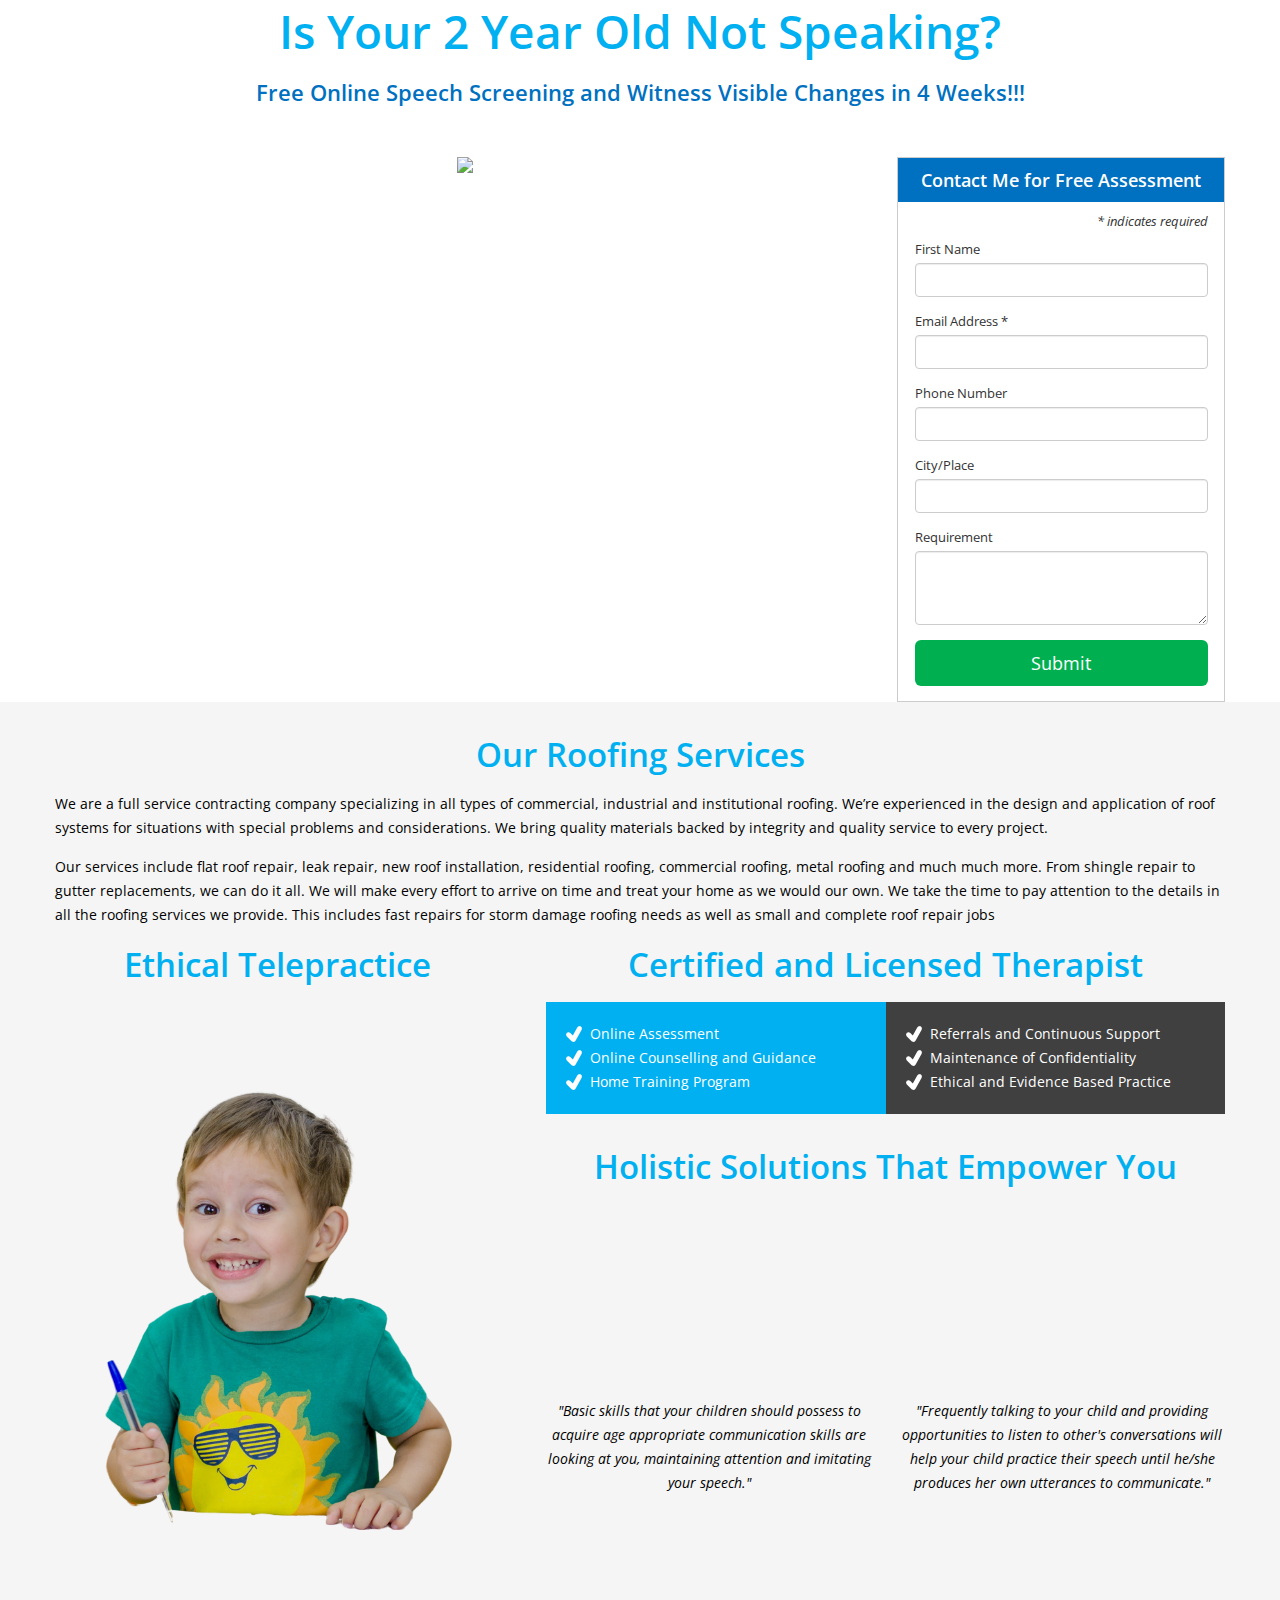
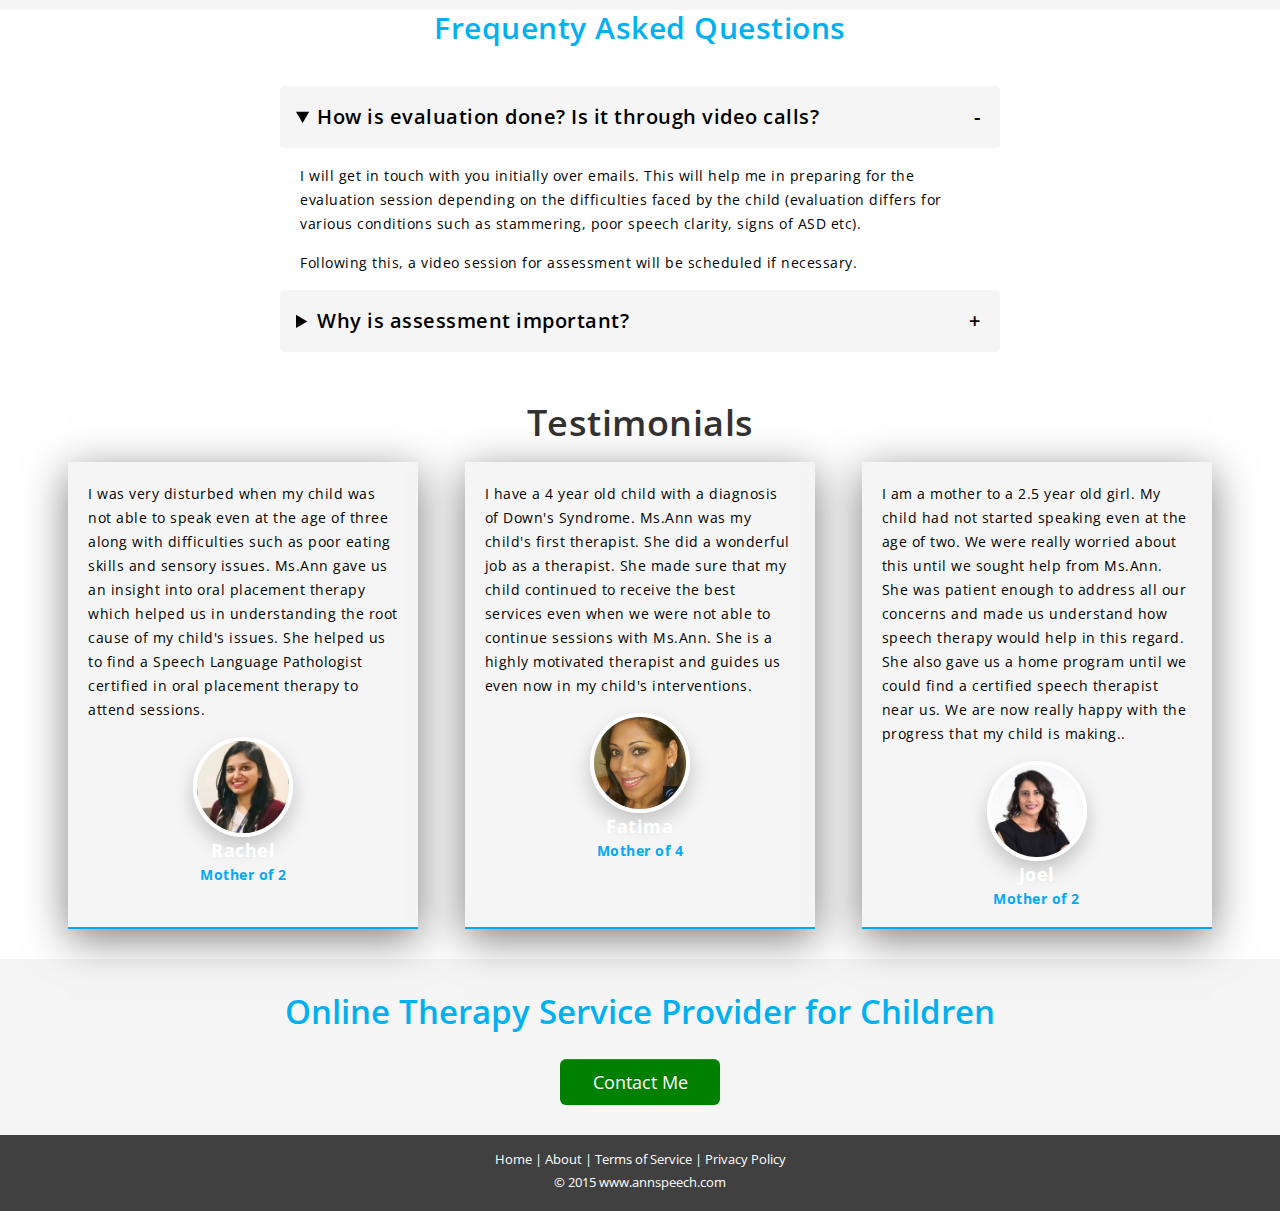
==== static/contact/index.html @ 05f527fe "updates" ====
<!DOCTYPE html
	PUBLIC "-//W3C//DTD XHTML 1.0 Transitional//EN" "http://www.w3.org/TR/xhtml1/DTD/xhtml1-transitional.dtd">
<html xmlns="http://www.w3.org/1999/xhtml">

<head>
	<meta http-equiv="Content-Type" content="text/html; charset=utf-8" />
	<meta name="viewport" content="width=device-width, initial-scale=1.0, minimum-scale=1.0, maximum-scale=1.0">
	<title>Ann Speech</title>
	<!--[if lt IE 9]>
	<script src="http://html5shim.googlecode.com/svn/trunk/html5.js"></script>a
<![endif]-->

	<link href="css/custom.css" rel="stylesheet" type="text/css" />
	<link href="css/responsive.css" rel="stylesheet" type="text/css" />
	<link rel='shortcut icon' type='image/x-icon' href='favicon.ico' />
	<link rel="stylesheet" href="css/luxbar.min.css">
	<script type="text/javascript">
		/** This section is only needed once per page if manually copying **/
		if (typeof MauticSDKLoaded == 'undefined') {
			var MauticSDKLoaded = true;
			var head = document.getElementsByTagName('head')[0];
			var script = document.createElement('script');
			script.type = 'text/javascript';
			script.src = 'https://leads.iogrids.com/media/js/mautic-form.js';
			script.onload = function () {
				MauticSDK.onLoad();
			};
			head.appendChild(script);
			var MauticDomain = 'https://leads.iogrids.com';
			var MauticLang = {
				'submittingMessage': "Please wait..."
			}
		} else if (typeof MauticSDK != 'undefined') {
			MauticSDK.onLoad();
		}
	</script>

<!-- Global site tag (gtag.js) - Google Ads: 944956101 -->
<script async src="https://www.googletagmanager.com/gtag/js?id=AW-944956101"></script>
<script>
  window.dataLayer = window.dataLayer || [];
  function gtag(){dataLayer.push(arguments);}
  gtag('js', new Date());

  gtag('config', 'AW-944956101');
</script>



</head>

<body>



	<div class="page-margin-wrapper">

		<section class="box01">
			<div class="page-wrapper">
				<h1>Is Your 2 Year Old Not Speaking? </h1>
				<h3>Free Online Speech Screening and Witness Visible Changes in 4 Weeks!!!</h3>
				<div class="clearfix"></div>
				<aside class="img-box"><img src="images/5726.jpg" /></aside>
				<aside class="home-form-box">
					<!-- Begin MailChimp Signup Form -->
					<div id="mc_embed_signup">
						<form autocomplete="false" role="form" method="post"
							action="https://leads.iogrids.com/form/submit?formId=1"
							id="mauticform_contactusformannspeechcom" data-mautic-form="contactusformannspeechcom"
							enctype="multipart/form-data">
							<div class="mauticform-error" id="mauticform_contactusform_error"></div>
							<div class="mauticform-message" id="mauticform_contactusform_message"></div>
							<div class="mauticform-innerform">
								<div id="mc_embed_signup_scroll">
									<h2>Contact Me for Free Assessment</h2>
									<div class="indicates-required"><span class="asterisk">*</span> indicates required
									</div>
									<div class="mc-field-group">
										<label>First Name </label>
										<input id="mauticform_input_contactusformannspeechcom_first_name"
											name="mauticform[first_name]" value="" type="text">
									</div>
									<div class="mc-field-group">
										<label>Email Address <span class="asterisk">*</span>
										</label>
										<input id="mauticform_input_contactusformannspeechcom_email_address"
											name="mauticform[email_address]" value="" type="email">
									</div>
									<div class="mc-field-group size1of2">
										<label>Phone Number </label>
										<input id="mauticform_input_contactusformannspeechcom_phone_number"
											name="mauticform[phone_number]" value="" type="tel">
									</div>
									<div class="mc-field-group">
										<label>City/Place </label>
										<input id="mauticform_input_contactusformannspeechcom_cityplace"
											name="mauticform[cityplace]" value="" type="text">
									</div>
									<div class="mc-field-group">
										<label>Requirement </label>
										<textarea id="mauticform_input_contactusformannspeechcom_requirement"
											name="mauticform[requirement]">
</textarea>
									</div>

									<div class="clear">



										<button type="submit" name="mauticform[submit]"
											id="mauticform_input_contactusformannspeechcom_submit" value=""
											class="mauticform-button btn btn-default button">Submit</button>
									</div>
								</div>
								<input type="hidden" name="mauticform[formId]"
									id="mauticform_contactusformannspeechcom_id" value="1">
								<input type="hidden" name="mauticform[return]"
									id="mauticform_contactusformannspeechcom_return" value="">
								<input type="hidden" name="mauticform[formName]"
									id="mauticform_contactusformannspeechcom_name" value="contactusformannspeechcom">
						</form>
					</div>
					<!--End mc_embed_signup-->
				</aside>
				<div class="clearfix"></div>
			</div>
		</section>


		<section class="box02">
			<div class="page-wrapper">

				<h1>Our Roofing Services</h1>

				<p>We are a full service contracting company specializing in all types of commercial, industrial and institutional roofing. We’re experienced in the design and application of roof systems for situations with special problems and considerations. We bring quality materials backed by integrity and quality service to every project.</p>

<p>Our services include flat roof repair, leak repair, new roof installation, residential roofing, commercial roofing, metal roofing and much much more. From shingle repair to gutter replacements, we can do it all. We will make every effort to arrive on time and treat your home as we would our own. We take the time to pay attention to the details in all the roofing services we provide. This includes fast repairs for storm damage roofing needs as well as small and complete roof repair jobs</p>



				

				<div class="clearfix"></div>
				<aside class="col01">
					<h1>Ethical Telepractice</h1>
					<img src="images/process.png" />
				</aside>
				<aside class="col02">
					<h1>Certified and Licensed Therapist </h1>
					<aside class="blue-box">
						<ul>
							<li>Online Assessment</li>
							<li>Online Counselling and Guidance</li>
							<li>Home Training Program</li>
						</ul>
					</aside>
					<aside class="gray-box">
						<ul>
							<li>Referrals and Continuous Support</li>
							<li>Maintenance of Confidentiality</li>
							<li>Ethical and Evidence Based Practice</li>
						</ul>
					</aside>
					<section class="happy-client-box">
						<h1>Holistic Solutions That Empower You</h1>
						<div class="video01">
							<iframe height="175" frameborder="0"
								src="https://www.youtube.com/embed/Pz6sle4QxWQ?wmode=transparent&amp;rel=0"> </iframe>
							<p>"Basic skills that your children should possess to acquire age appropriate communication
								skills are looking at you, maintaining attention and imitating your speech." </p>
						</div>
						<div class="video02">
							<iframe height="175" frameborder="0"
								src="https://www.youtube.com/embed/2ln-nJmdTVs?wmode=transparent&amp;rel=0"> </iframe>
							<p>"Frequently talking to your child and providing opportunities to listen to other's
								conversations will help your child practice their speech until he/she produces her own
								utterances to communicate."</p>
						</div>
					</section>
				</aside>
				<div class="clearfix"></div>
			</div>
		</section>

		<section class="box05">
			<div class="page-wrapper">
				<h1>Frequenty Asked Questions</h1>
				<details open>
					<summary>How is evaluation done? Is it through video calls?</summary>
					<div class="faq__content">
						<p>I will get in touch with you initially over emails. This will help me in preparing for the
							evaluation session depending on the difficulties faced by the child (evaluation differs for
							various conditions such as stammering, poor speech clarity, signs of ASD etc). </p>
						<p>Following this, a video session for assessment will be scheduled if necessary.</p>
					</div>
				</details>

				<details>
					<summary>Why is assessment important?</summary>
					<div class="faq__content">
						<p>There are some free checklists available online to access your child. However, a child can
							show the signs mentioned in the checklist even in the absence of any underlying conditions.
							These signs could be associated with hearing loss or any other underlying conditions.</p>
						<p>Therefore you would require service from a Speech and Language Pathologist to differentially
							diagnose these conditions and provide you with an appropriate guidance.</p>
					</div>
				</details>

				<div class="clearfix"></div>

			</div>
		</section>

		<section class="box06">
			<div class="page-wrapper">
				<h1>Testimonials</h1>
				<div class="testimonials">
					<div class="card">
						<div class="layer"></div>
						<div class="content">
							<p>
								I was very disturbed when my child was not able to speak even at the age of three along
								with difficulties such as poor eating skills and sensory issues. Ms.Ann gave us an
								insight into oral placement therapy which helped us in understanding the root cause of
								my child's issues. She helped us to find a Speech Language Pathologist certified in oral
								placement therapy to attend sessions.</p>
							<div class="image">
								<img src="images/rachel.jpeg">
							</div>
							<div class="details">
								<h2>Rachel<br><span>Mother of 2</span></h2>
							</div>
						</div>
					</div>
					<div class="card">
						<div class="layer"></div>
						<div class="content">
							<p>
								I have a 4 year old child with a diagnosis of Down's Syndrome. Ms.Ann was my child's
								first therapist. She did a wonderful job as a therapist. She made sure that my child
								continued to receive the best services even when we were not able to continue sessions
								with Ms.Ann. She is a highly motivated therapist and guides us even now in my child's
								interventions.</p>
							<div class="image">
								<img src="images/fatima.jpg">
							</div>
							<div class="details">
								<h2>Fatima<br><span>Mother of 4</span></h2>
							</div>
						</div>
					</div>
					<div class="card">
						<div class="layer"></div>
						<div class="content">
							<p>
								I am a mother to a 2.5 year old girl. My child had not started speaking even at the age of
								two. We were really worried about this until we sought help from Ms.Ann. She was patient
								enough to address all our concerns and made us understand how speech therapy would help
								in this regard. She also gave us a home program until we could find a certified speech
								therapist near us. We are now really happy with the progress that my child is making..
							</p>
							<div class="image">
								<img src="images/joel.jpeg">
							</div>
							<div class="details">
								<h2>Joel<br><span>Mother of 2</span></h2>
							</div>
						</div>
					</div>
				</div>
			</div>
		</section>


		<section class="box04">
			<div class="page-wrapper">
				<h1>Online Therapy Service Provider for Children</h1>
				<a class="btn" href="#">Contact Me</a>
				<div class="clearfix"></div>
			</div>
		</section>
		<footer>
			<div class="page-wrapper">
				<p><a href="https://annspeech.com">Home</a> | <a href="https://annspeech.com/about">About</a> | <a href="https://annspeech.com/terms-of-service">Terms of Service</a> | <a href="https://annspeech.com/privacy-policy">Privacy Policy</a></p>
				<p>© 2015 www.annspeech.com </p>
				<div class="clearfix"></div>
			</div>
		</footer>
	</div>
	<script>
		(function (w, d, t, u, n, a, m) {
			w['MauticTrackingObject'] = n;
			w[n] = w[n] || function () { (w[n].q = w[n].q || []).push(arguments) }, a = d.createElement(t),
				m = d.getElementsByTagName(t)[0]; a.async = 1; a.src = u; m.parentNode.insertBefore(a, m)
		})(window, document, 'script', 'https://leads.iogrids.com/mtc.js', 'mt');

		mt('send', 'pageview');
	</script>
</body>

</html>
---- static/contact/css/custom.css ----
/***************************
LAYOUT DEFAULT STYLES
***************************/
@import url(https://fonts.googleapis.com/css?family=Open+Sans:400,300,300italic,400italic,600,600italic,700,700italic);

* {
	margin: 0px;
	padding: 0px;
	text-decoration: none;
}
* {
  -webkit-box-sizing: border-box;
     -moz-box-sizing: border-box;
          box-sizing: border-box;
}
*:before,
*:after {
  -webkit-box-sizing: border-box;
     -moz-box-sizing: border-box;
          box-sizing: border-box;
}
body {
	margin: 0;
	padding: 0;
	font-family: 'Open Sans', sans-serif;
	font-size: 13px;
	font-weight: 400;
	color: #333;
}
/***************************
LAYOUT POSITIONING
****************************/
.page-margin-wrapper {
	float: left;
	width: 100%;
}
.page-wrapper {
	margin: 0 auto;
	width: 1170px;
}
/***************************
TYPOGRAPHY - GLOBAL
****************************/
h1 { 
	margin: 0 0 15px 0;
	padding: 0;
	font-family: 'Open Sans', sans-serif;
	font-size: 36px;
	font-weight: 600;
	line-height: normal;
}
h3 { 
	margin: 0 0 15px 0;
	padding: 0;
	font-family: 'Open Sans', sans-serif;
	font-size: 24px;
	font-weight: 600;
	line-height: normal;
}
p { 
	margin: 0 0 15px 0;
	padding: 0;
	font-family: 'Open Sans', sans-serif;
	font-size: 14px;
	font-weight: 400;
	line-height: 24px;
	color: #000;
	text-align: justify;
}
/****************************LAYOUT STYLES****************************/

/***************************
HEADER SECTION
****************************/
header { 
	float: left;
	width: 100%;
	box-shadow: 0px 0px 4px rgba(0, 0, 0, 0.4);
	background: #F7F7F7 none repeat scroll 0% 0%;
	height: 70px;
}
#logo { 
	float: left;
	margin-top: 5px;
}
#top-right { 
	float: right;
	margin-top: 5px;
}
/***************************
ARTICLE SECTION
****************************/
.box01 { 
	float: left;
	width: 100%;
}
.box01 .img-box { 
	float: left;
	width: 70%;
	text-align: center;
}
.box01 .home-form-box { 
	float: right;
	width: 28%;
}
.box01 h1 { 
	color: #00b0f0;
	font-size: 46px;
	text-align: center;
	font-weight: 600;
}
.box01 h3 { 
	color: #0070c0;
	font-size: 22px;
	text-align: center;
	font-weight: 600;
	margin-bottom: 50px;
}
.box02 { 
	float: left;
	width: 100%;
	background: #f5f5f5; 
	padding: 30px 0;
}
.box02 .col01 { 
	float: left;
	width: 38%;
}
.box02 .col02 { 
	float: right;
	width: 58%;
}
.box02 h1 { 
	color: #00b0f0;
	font-size: 33px;
	font-weight: 600;
	text-align: center;
}
.box03 { 
	float: left;
	width: 100%;
	padding: 30px 0;
}
.box03 ul { 
	float: left;
	width: 100%;
	margin: 0;
	padding: 0;
}
.box03 ul li { 
	float: left;
	width: 20%;
	margin: 0;
	padding: 0;
	list-style: none;
	display: inline-block;
	text-align: center;
}
.box03 h1 { 
	font-size: 33px;
	color: #00B0F0;
	font-weight: 600;
	text-align: center;
}
.box04 { 
	float: left;
	width: 100%;
	background: #f5f5f5; 
	padding: 30px 0;
}
.box04 h1 { 
	text-align: center;
	margin-bottom: 25px;
	font-size: 33px;
	color: #00B0F0;
	font-weight: 600;
}
.box04 .btn { 
	margin:  0 auto;
	width: 160px;
	height: 46px;
	line-height: 46px;
	color: #fff;
	background: #008000;
	display: block;
	text-align: center;
	border-radius: 6px;
	font-size: 18px;
	box-shadow: 0 1px 0 rgba(255, 255, 255, 0.15) inset, 0 1px 1px rgba(0, 0, 0, 0.075);
    text-shadow: 0 -1px 0 rgba(0, 0, 0, 0.2);
}
.box04 .btn:hover { 
	background: #07aa06;
}
/***************************
COMMON STYLES
****************************/
.clearfix {
	clear: both;
}

/***************************
FOOTER SECTION
****************************/
footer { 
	float: left;
	width: 100%;
	background: #404040;
	color: #fff;
	padding: 15px 0;
}
footer p { 
	text-align: center;
	margin: 0 0 5px 0;
	color: #fff;
	line-height: normal;
	font-size: 13px;
}
/***************************
USER
****************************/
.blue-box { 
	float: left;
	width: 50%;
	background: #00b0f0;
	padding: 20px;
}
.gray-box { 
	float: left;
	width: 50%;
	background: #404040;
	padding: 20px;
}
.blue-box ul, .gray-box ul { 
	float: left;
	width: 100%;
	margin: 0;
	padding: 0;
}
.blue-box ul li, .gray-box ul li { 
	margin: 0;
	padding: 0 0 0 24px;
	list-style: none;
	display: list-item;
	color: #fff;
	font-size: 14px;
	line-height: 24px;
	background: url(../images/arrow01.png) 0 4px no-repeat;
}
.happy-client-box { 
	float: left;
	width: 100%;
	margin-top: 30px;
}
.happy-client-box .video01 { 
	float: left;
	width: 48%;
}
.happy-client-box .video02 { 
	float: right;
	width: 48%;
}
.happy-client-box p { 
	text-align: center;
	font-style: italic;
	margin-bottom: 0;
}
.happy-client-box iframe { 
	margin: 0 auto 20px auto;
	width: 80%;
	display: block;
}
.happy-client-box .name {
	float: left;
	width: 100%;
	text-align: center;
	font-weight: 600;
}
#mc_embed_signup_scroll { 
	 float: left;
	 width: 100%;
	 border: 1px solid #ccc;
}
#mc_embed_signup_scroll h2 { 
	background: #0070c0;
	float: left;
	width: 100%;
	padding: 10px 0;
	text-align: center;
	font-size: 18px;
	font-weight: 600;
	color: #fff;
}
#mc_embed_signup_scroll .button { 
	float: left;
	width: 90%;
	margin: 0 5%;
	background: #00b050;
	color: #fff;
	text-align: center;
	cursor: pointer;
	border-radius: 6px;
	height: 46px;
	line-height: 46px;
	border: 0 none;
	margin-bottom: 15px;
	font-size: 18px;
	font-family: 'Open Sans', sans-serif;
} 
#mc_embed_signup_scroll .button:hover { 
	background: #00853c;
}
#mc_embed_signup_scroll .mc-field-group { 
	float: left;
	width: 90%;
	margin: 0 5%;
}
#mc_embed_signup_scroll .mc-field-group label { 
	float: left;
	width: 100%;
	margin-bottom: 5px;
}
#mc_embed_signup_scroll .mc-field-group input  { 
	background-color: #fff;
    background-image: none;
    border: 1px solid #ccc;
    border-radius: 4px;
    box-shadow: 0 1px 1px rgba(0, 0, 0, 0.075) inset;
    color: #555;
    display: block;
    font-size: 14px;
    height: 34px;
    line-height: 1.42857;
    padding: 6px 12px;
    transition: border-color 0.15s ease-in-out 0s, box-shadow 0.15s ease-in-out 0s;
    width: 100%;
    margin-bottom: 15px;
}

#mc_embed_signup_scroll .mc-field-group textarea  { 
	background-color: #fff;
    background-image: none;
    border: 1px solid #ccc;
    border-radius: 4px;
    box-shadow: 0 1px 1px rgba(0, 0, 0, 0.075) inset;
    color: #555;
    display: block;
    font-size: 14px;
    height: 74px;
    line-height: 1.42857;
    padding: 6px 12px;
    transition: border-color 0.15s ease-in-out 0s, box-shadow 0.15s ease-in-out 0s;
    width: 100%;
    margin-bottom: 15px;
}

#mc_embed_signup_scroll .mc-field-group input:focus { 
	border-color: #66afe9;
    box-shadow: 0 1px 1px rgba(0, 0, 0, 0.075) inset, 0 0 8px rgba(102, 175, 233, 0.6);
    outline: 0 none;
}
#mc_embed_signup_scroll .indicates-required { 
	float: left;
	width: 90%;
	text-align: right;
	margin: 10px 5%;
	font-style: italic;
}

/* FAQ CSS START **************/

.box05 {
  font-size: 16px;
  font-weight: 400;
  line-height: 1.5;
  letter-spacing: 0.5px;
  text-align: center;
}
.box05 .page-wrapper h1 {
  font-size: clamp(20px, 4vw, 30px);
  line-height: 1.2;
  margin-bottom: 40px;
  margin-top: 150px;
  color: #00B0F0;
}
.box05 .page-wrapper {
  max-width: 720px;
  margin: 0 auto;
}

.box05 .faq__content p{
   padding: 0 20px;
}

summary {
  font-size: 1.25rem;
  font-weight: 600;
  background-color: #f5f5f5;
  color: black;
  padding: 1rem;
  margin-bottom: 1rem;
  outline: none;
  border-radius: 0.25rem;
  text-align: left;
  cursor: pointer;
  position: relative;
}
p { text-align: left; }
details[open] summary ~ * {
  animation: sweep .5s ease-in-out;
}
@keyframes sweep {
  0%    {opacity: 0; margin-top: -10px}
  100%  {opacity: 1; margin-top: 0px}
}
details > summary::after {
  position: absolute;
  content: "+";
  right: 20px;
}
details[open] > summary::after {
  position: absolute;
  content: "-";
  right: 20px;
}
details > summary::-webkit-details-marker {
  display: none;
}

/* FAQ CSS END *************************************/

/* Testimonials start ............................ */

.box06 {
	font-size: 16px;
	font-weight: 400;
	line-height: 1.5;
	letter-spacing: 0.5px;
	text-align: center;
	padding: 30px 0;
  }

.testimonials
{
    display: grid;
    grid-template-columns: repeat(auto-fit, minmax(350px,1fr));
    grid-gap: 20px;
}
.testimonials .card
{
    position: relative;
    width:350px;
    margin: 0 auto;
    background:#f5f5f5;
    padding: 20px;
    box-sizing: border-box;
    text-align: center;
    box-shadow: 0 10px 40px rgba(0,0,0,.5);
    overflow: hidden;
}
.testimonials .card .layer
{
    position: absolute;
    top:calc(100% - 2px);
    left:0;
    width:100%;
    height: 100%;
    background: linear-gradient(#03a9f4, #e91ee3);
    z-index: 1;
    transition: 0.5s;
}
.testimonials .card:hover .layer
{
   top: 0;
}
.testimonials .card .content
{
   position: relative;
   z-index: 2;
}
.testimonials .card .content p
{
   line-height: 24px;
   color:#000;
}
.testimonials .card .content .image
{
   width: 100px;
   height: 100px;
   margin: 0 auto;
   border-radius: 50%;
   overflow: hidden;
   border: 4px solid #fff;
   box-shadow: 0 10px 20px rgba(0,0,0,.2);
}
.testimonials .card .content .details h2
{ 
   font-size: 18px;
   color: #fff;
}
.testimonials .card .content .details h2 span
{
    color: #03a9f4;
    font-size: 14px;
    transition: 0.5s;
}
.testimonials .card:hover .content .details h2 span
{
    color: #fff;
}


/* Testimonials end ---------------------------- */

.box02 h2{
color: black;
    font-size: 24px;
    font-weight: 600;
    margin-bottom: 10px;
    }

footer a{
	color: white
}
---- static/contact/css/responsive.css ----
img {
	max-width: 100%;
	height: auto;
	width: auto\9; /* ie8 */
	border: 0px;
}
@media screen and ( max-width: 1169px) { 
.page-wrapper { 
	width: 90%;
}
}
@media screen and ( max-width: 767px) {
.page-wrapper { 
	width: 90%;
}
header { 
	height: auto;
}
#logo { 
	float: left;
	width: 100%;
	margin: 10px 0;
	text-align: center;
}
#top-right { 
	float: right;
	margin: 0 0 10px 0;
}
.box01 .img-box { 
	width: 100%;
	margin-bottom: 20px;
}
.box01 .home-form-box { 
	width: 100%;
}
.box02 .col01 { 
	float: left;
	width: 100%;
}
.box02 .col02 { 
	float: left;
	width: 100%;
}
.blue-box, .gray-box  { 
	width: 100%;
}
.happy-client-box .video01 { 
	width: 100%;
}
.happy-client-box .video02 { 
	width: 100%;
}
.box03 ul li { 
	width: 100%;
}
}
---- static/contact/css/luxbar.min.css ----
.luxbar-default{width:100%;position:relative;box-shadow:0 1px 3px rgba(0,0,0,0.12),0 1px 2px rgba(0,0,0,0.24)}.luxbar-static{box-shadow:0 1px 3px rgba(0,0,0,0.12),0 1px 2px rgba(0,0,0,0.24);width:100%;position:absolute;top:0;left:0}.luxbar-static .luxbar-checkbox:checked ~ .luxbar-menu{position:absolute}.luxbar-fixed{width:100%;position:fixed;top:0;left:0;z-index:1000;box-shadow:0 1px 3px rgba(0,0,0,0.12),0 1px 2px rgba(0,0,0,0.24)}.luxbar-fixed-bottom{width:100%;position:fixed;bottom:0;left:0;z-index:1000;box-shadow:0 1px 3px rgba(0,0,0,0.12),0 1px 2px rgba(0,0,0,0.24)}.luxbar-hamburger span,.luxbar-hamburger span::before,.luxbar-hamburger span::after{display:block;height:2px;width:26px;transition:0.6s ease}.luxbar-checkbox:checked ~ .luxbar-menu li .luxbar-hamburger span{background-color:transparent}.luxbar-checkbox:checked ~ .luxbar-menu li .luxbar-hamburger span::before,.luxbar-checkbox:checked ~ .luxbar-menu li .luxbar-hamburger span::after{margin-top:0}.luxbar-header{display:flex;flex-direction:row;justify-content:space-between;align-items:center;height:58px}.luxbar-menu-left .luxbar-navigation,.luxbar-menu-left .luxbar-header{justify-content:flex-start}.luxbar-menu-right .luxbar-hamburger{margin-left:auto}.luxbar-brand{font-size:1.6em;padding:18px 24px 18px 24px}.luxbar-menu{min-height:58px;transition:0.6s ease;width:100%}.luxbar-navigation{display:flex;flex-direction:column;list-style:none;padding-left:0;margin:0}.luxbar-menu a,.luxbar-item a{text-decoration:none;color:inherit;cursor:pointer}.luxbar-item{height:58px}.luxbar-item a{padding:18px 24px 18px 24px;display:block}.luxbar-hamburger{padding:18px 24px 18px 24px;position:relative;cursor:pointer}.luxbar-hamburger span::before,.luxbar-hamburger span::after{content:'';position:absolute}.luxbar-hamburger span::before{margin-top:-8px}.luxbar-hamburger span::after{margin-top:8px}.luxbar-checkbox{display:none}.luxbar-checkbox:not(:checked) ~ .luxbar-menu{overflow:hidden;height:58px}.luxbar-checkbox:checked ~ .luxbar-menu{transition:height 0.6s ease;height:100vh;overflow:auto}.dropdown{position:relative;height:auto;min-height:58px}.dropdown:hover>ul{position:relative;display:block;min-width:100%}.dropdown>a::after{position:absolute;content:'';right:10px;top:25px;border-width:5px 5px 0;border-color:transparent;border-style:solid}.dropdown>ul{display:block;overflow-x:hidden;list-style:none;padding:0}.dropdown>ul .luxbar-item{min-width:100%;height:29px;padding:5px 10px 5px 40px}.dropdown>ul .luxbar-item a{min-height:29px;line-height:29px;padding:0}@media screen and (min-width: 768px){.luxbar-navigation{flex-flow:row;justify-content:flex-end}.luxbar-hamburger{display:none}.luxbar-checkbox:not(:checked) ~ .luxbar-menu{overflow:visible}.luxbar-checkbox:checked ~ .luxbar-menu{height:58px}.luxbar-menu .luxbar-item{border-top:0}.luxbar-menu-right .luxbar-header{margin-right:auto}.dropdown{height:58px}.dropdown:hover>ul{position:absolute;left:0;top:58px;padding:0}.dropdown>ul{display:none}.dropdown>ul .luxbar-item{padding:5px 10px}.dropdown>ul .luxbar-item a{white-space:nowrap}}.luxbar-checkbox:checked+.luxbar-menu .luxbar-hamburger-doublespin span::before{transform:rotate(225deg)}.luxbar-checkbox:checked+.luxbar-menu .luxbar-hamburger-doublespin span::after{transform:rotate(-225deg)}.luxbar-checkbox:checked+.luxbar-menu .luxbar-hamburger-spin span::before{transform:rotate(45deg)}.luxbar-checkbox:checked+.luxbar-menu .luxbar-hamburger-spin span::after{transform:rotate(-45deg)}.luxbar-menu-dark,.luxbar-menu-dark .dropdown ul{background-color:#212121;color:#fff}.luxbar-menu-dark .active,.luxbar-menu-dark .luxbar-item:hover{background-color:#424242}.luxbar-menu-dark .luxbar-hamburger span,.luxbar-menu-dark .luxbar-hamburger span::before,.luxbar-menu-dark .luxbar-hamburger span::after{background-color:#fff}.luxbar-menu-light,.luxbar-menu-light .dropdown ul{background-color:#e0e0e0;color:#212121}.luxbar-menu-light .active,.luxbar-menu-light .luxbar-item:hover{background-color:#bdbdbd}.luxbar-menu-light .luxbar-hamburger span,.luxbar-menu-light .luxbar-hamburger span::before,.luxbar-menu-light .luxbar-hamburger span::after{background-color:#212121}.luxbar-menu-material-red,.luxbar-menu-material-red .dropdown ul{background-color:#b71c1c;color:#fff}.luxbar-menu-material-red .active,.luxbar-menu-material-red .luxbar-item:hover{background-color:#c62828}.luxbar-menu-material-red .luxbar-hamburger span,.luxbar-menu-material-red .luxbar-hamburger span::before,.luxbar-menu-material-red .luxbar-hamburger span::after{background-color:#fff}.luxbar-menu-material-indigo,.luxbar-menu-material-indigo .dropdown ul{background-color:#1a237e;color:#fff}.luxbar-menu-material-indigo .active,.luxbar-menu-material-indigo .luxbar-item:hover{background-color:#283593}.luxbar-menu-material-indigo .luxbar-hamburger span,.luxbar-menu-material-indigo .luxbar-hamburger span::before,.luxbar-menu-material-indigo .luxbar-hamburger span::after{background-color:#fff}.luxbar-menu-material-green,.luxbar-menu-material-green .dropdown ul{background-color:#1b5e20;color:#fff}.luxbar-menu-material-green .active,.luxbar-menu-material-green .luxbar-item:hover{background-color:#2e7d32}.luxbar-menu-material-green .luxbar-hamburger span,.luxbar-menu-material-green .luxbar-hamburger span::before,.luxbar-menu-material-green .luxbar-hamburger span::after{background-color:#fff}.luxbar-menu-material-amber,.luxbar-menu-material-amber .dropdown ul{background-color:#ff6f00;color:#fff}.luxbar-menu-material-amber .active,.luxbar-menu-material-amber .luxbar-item:hover{background-color:#ff8f00}.luxbar-menu-material-amber .luxbar-hamburger span,.luxbar-menu-material-amber .luxbar-hamburger span::before,.luxbar-menu-material-amber .luxbar-hamburger span::after{background-color:#fff}.luxbar-menu-material-brown,.luxbar-menu-material-brown .dropdown ul{background-color:#3e2723;color:#fff}.luxbar-menu-material-brown .active,.luxbar-menu-material-brown .luxbar-item:hover{background-color:#4e342e}.luxbar-menu-material-brown .luxbar-hamburger span,.luxbar-menu-material-brown .luxbar-hamburger span::before,.luxbar-menu-material-brown .luxbar-hamburger span::after{background-color:#fff}.luxbar-menu-material-bluegrey,.luxbar-menu-material-bluegrey .dropdown ul{background-color:#263238;color:#fff}.luxbar-menu-material-bluegrey .active,.luxbar-menu-material-bluegrey .luxbar-item:hover{background-color:#37474f}.luxbar-menu-material-bluegrey .luxbar-hamburger span,.luxbar-menu-material-bluegrey .luxbar-hamburger span::before,.luxbar-menu-material-bluegrey .luxbar-hamburger span::after{background-color:#fff}.luxbar-menu-material-cyan,.luxbar-menu-material-cyan .dropdown ul{background-color:#006064;color:#fff}.luxbar-menu-material-cyan .active,.luxbar-menu-material-cyan .luxbar-item:hover{background-color:#00838f}.luxbar-menu-material-cyan .luxbar-hamburger span,.luxbar-menu-material-cyan .luxbar-hamburger span::before,.luxbar-menu-material-cyan .luxbar-hamburger span::after{background-color:#fff}
/*# sourceMappingURL=luxbar.min.css.map */
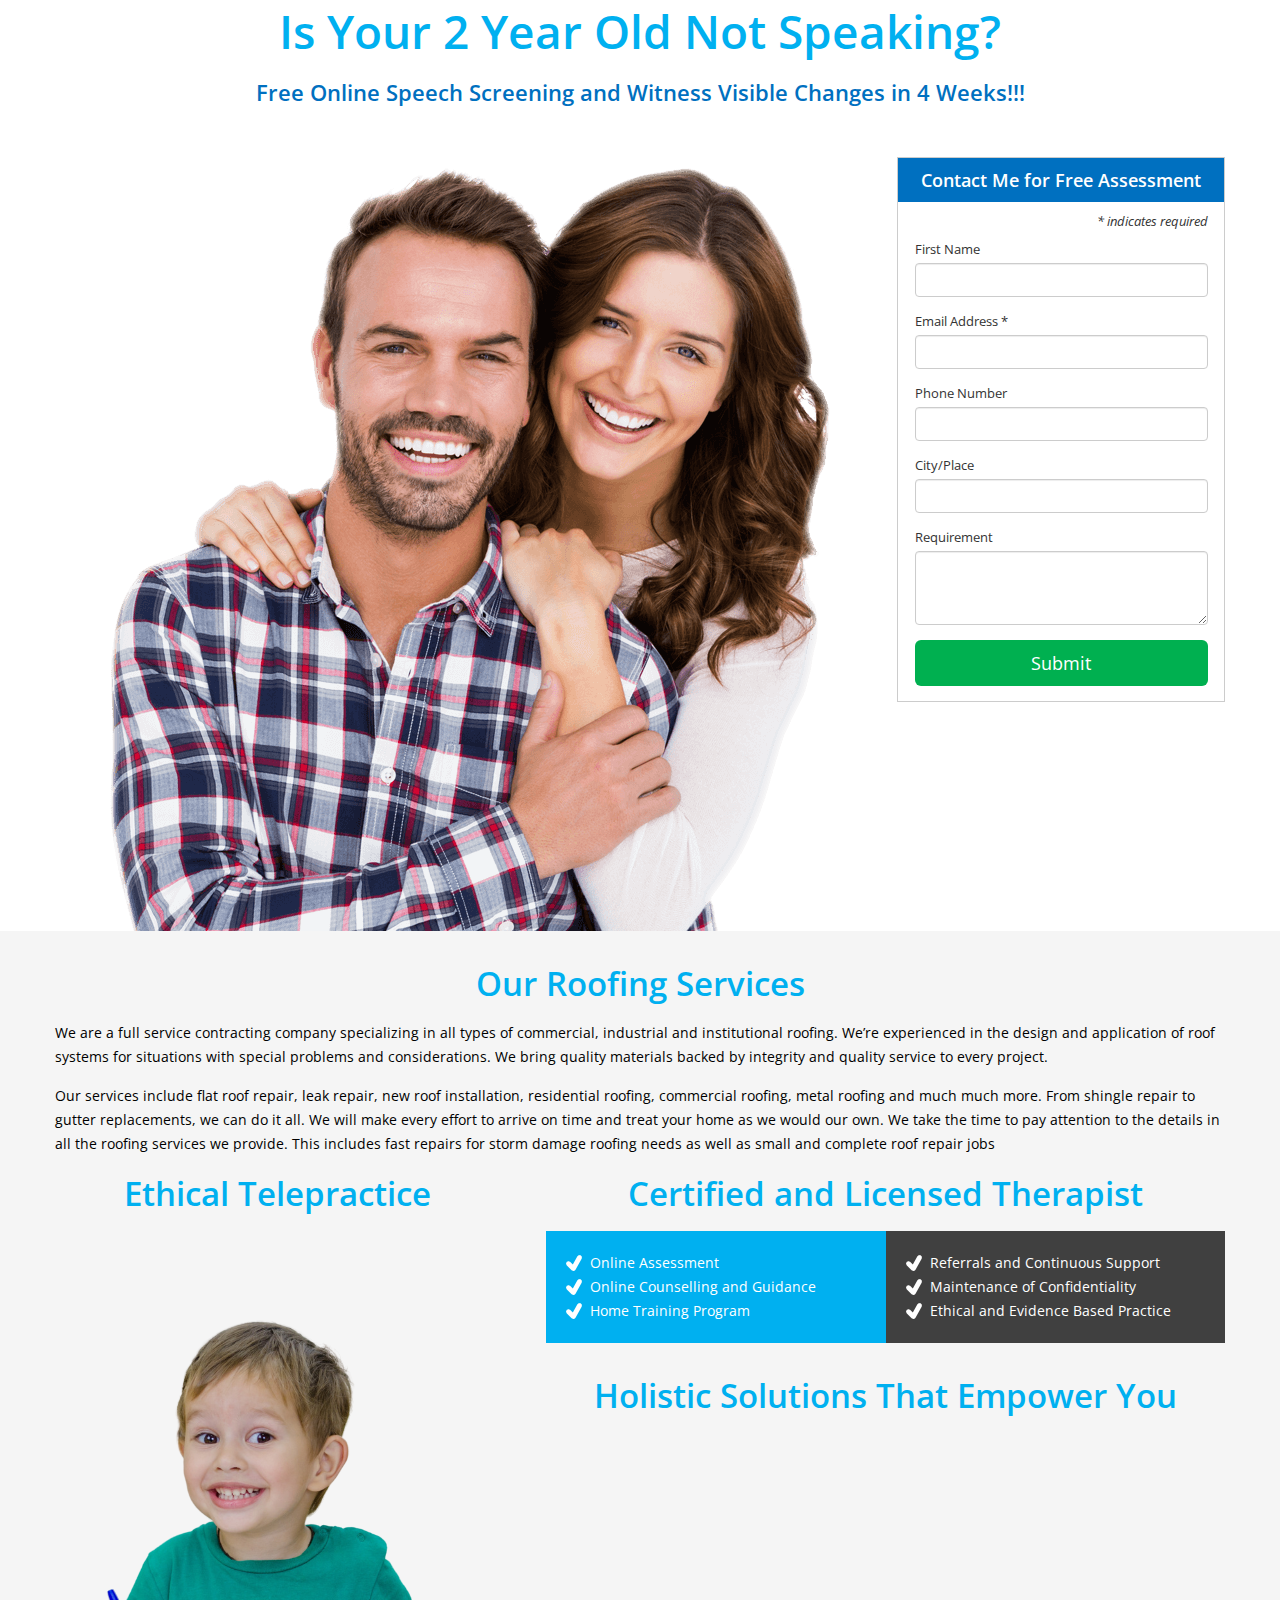
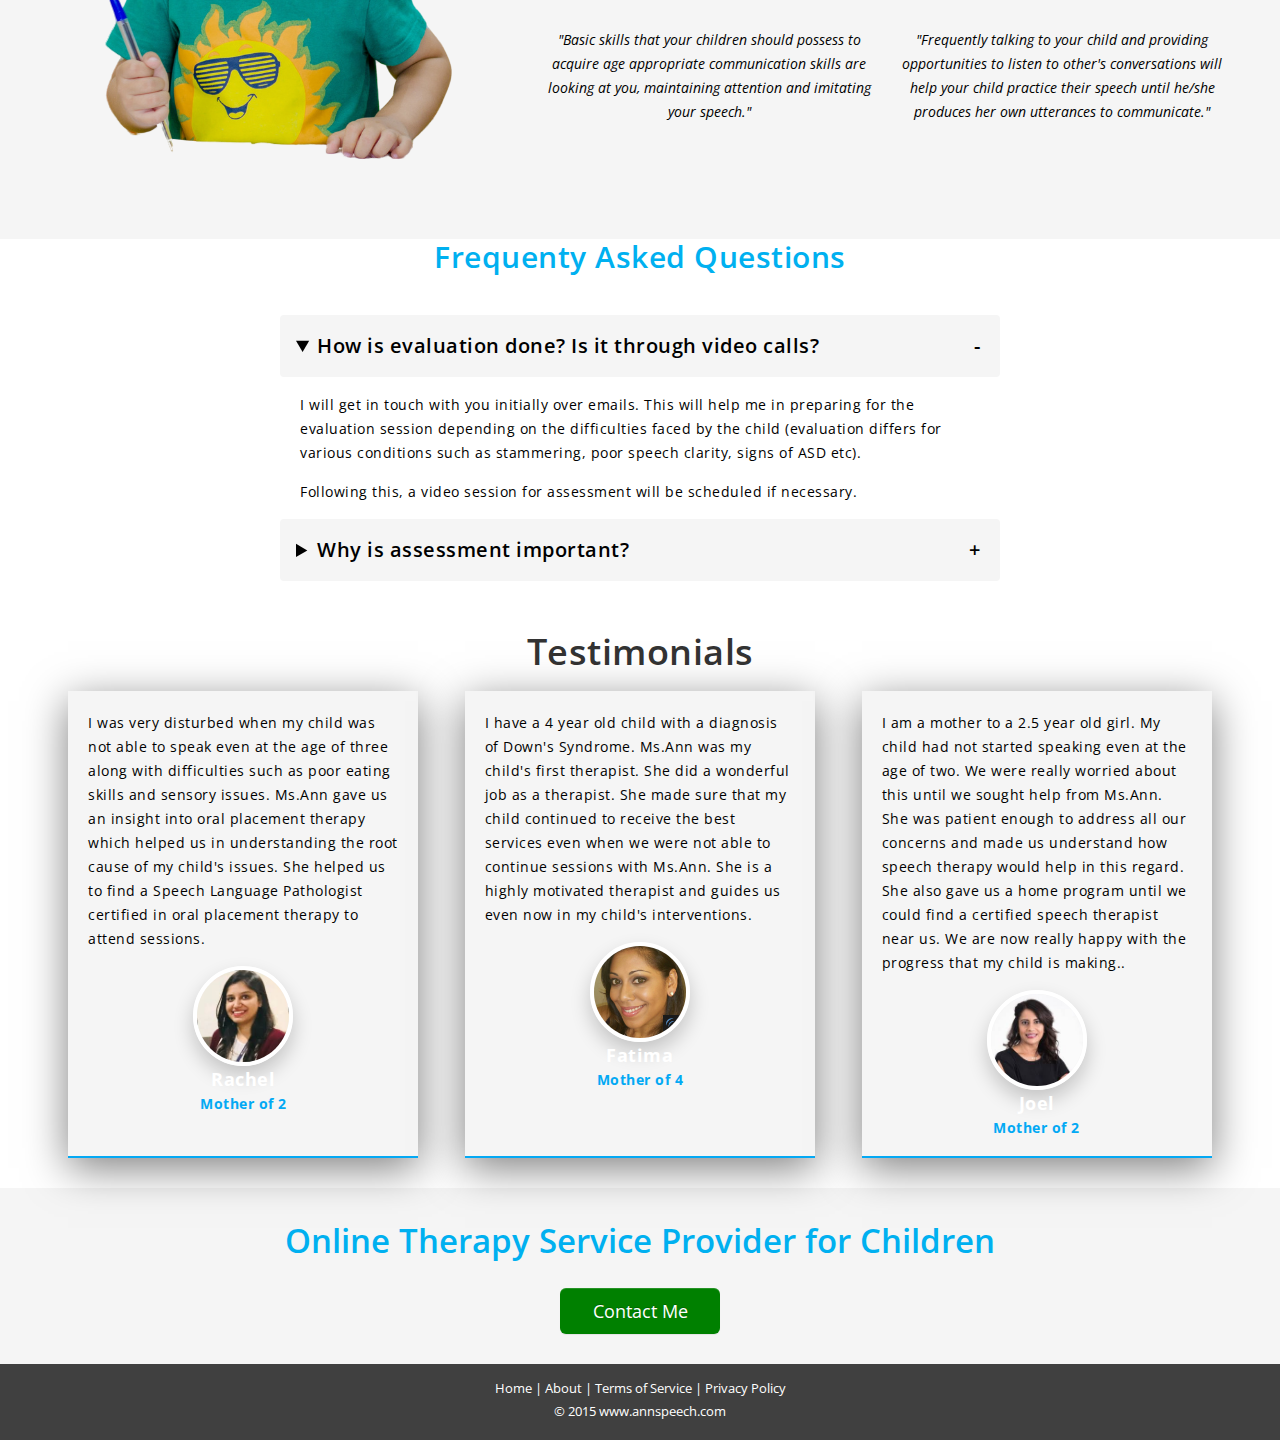
==== commit 51daf009: "updates" ====
--- a/static/contact/index.html
+++ b/static/contact/index.html
@@ -60,7 +60,7 @@
 				<h1>Is Your 2 Year Old Not Speaking? </h1>
 				<h3>Free Online Speech Screening and Witness Visible Changes in 4 Weeks!!!</h3>
 				<div class="clearfix"></div>
-				<aside class="img-box"><img src="images/5726.jpg" /></aside>
+				<aside class="img-box"><img src="images/smiling-couple-background.png" /></aside>
 				<aside class="home-form-box">
 					<!-- Begin MailChimp Signup Form -->
 					<div id="mc_embed_signup">
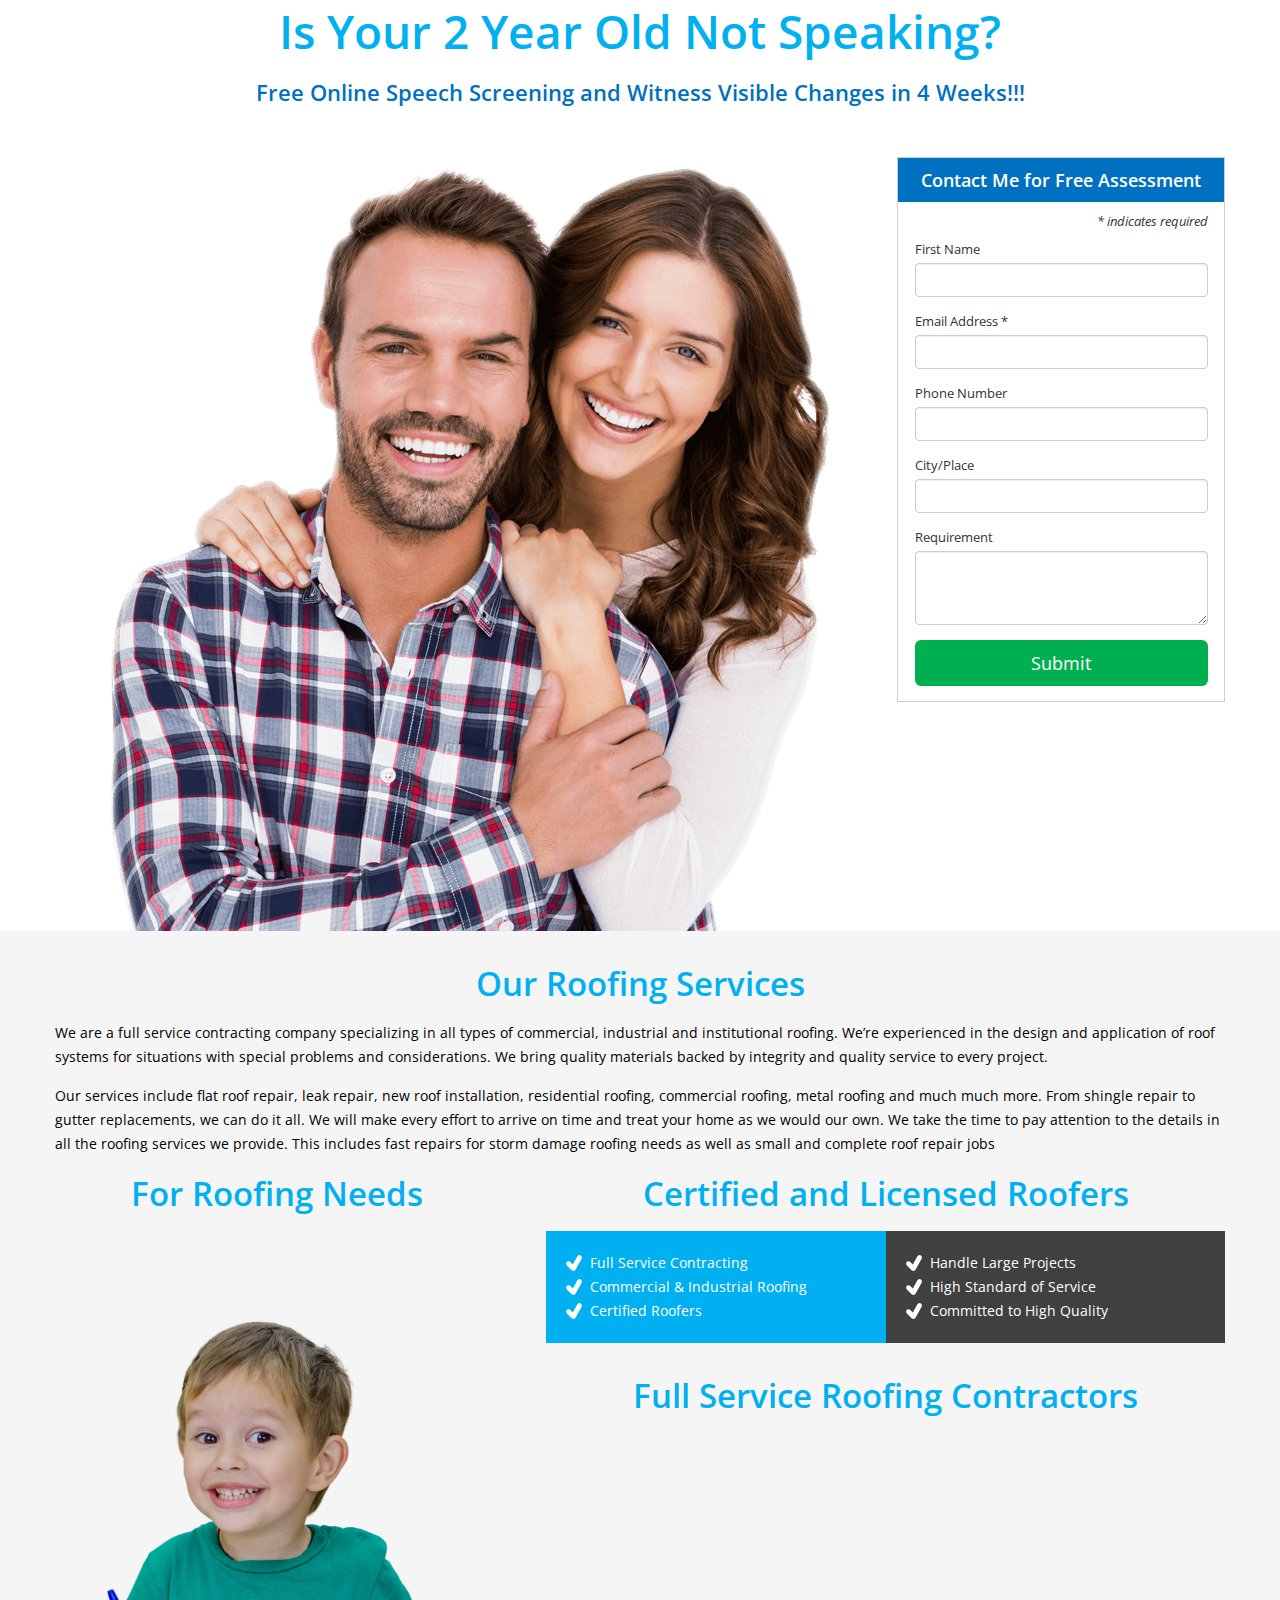
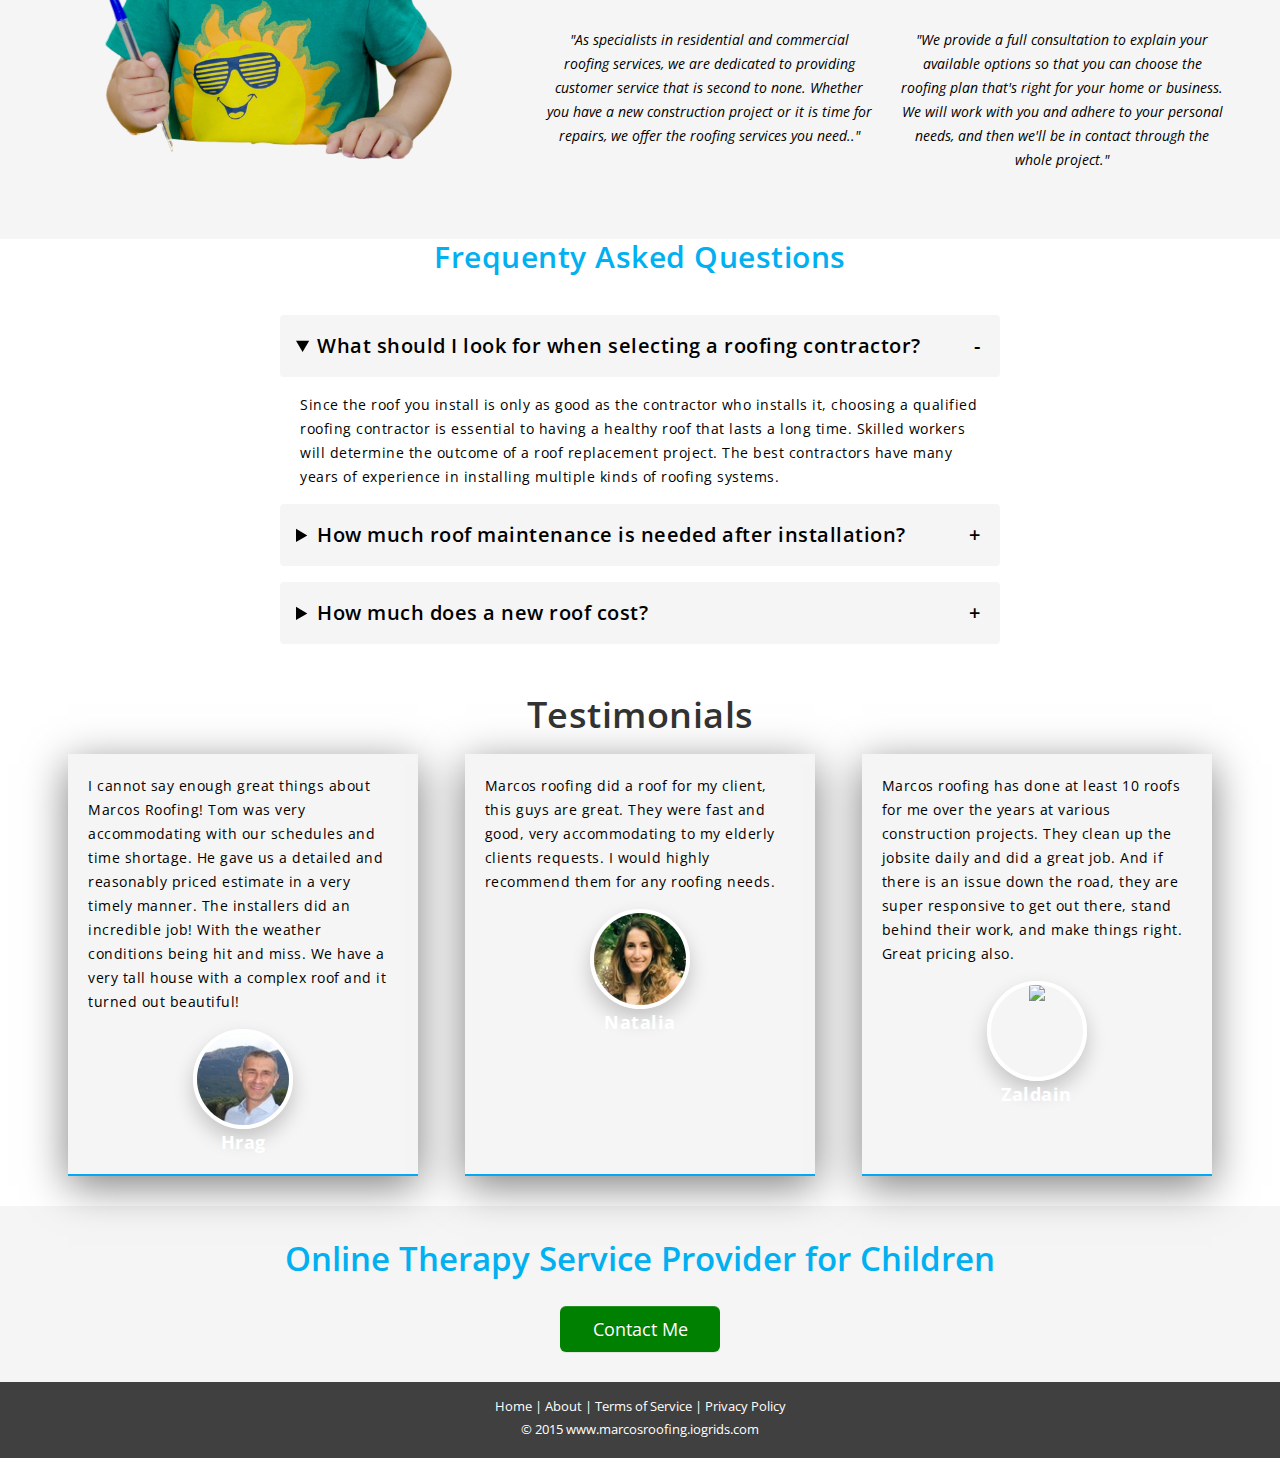
==== commit 089b9d22: "updates" ====
--- a/static/contact/index.html
+++ b/static/contact/index.html
@@ -5,7 +5,7 @@
 <head>
 	<meta http-equiv="Content-Type" content="text/html; charset=utf-8" />
 	<meta name="viewport" content="width=device-width, initial-scale=1.0, minimum-scale=1.0, maximum-scale=1.0">
-	<title>Ann Speech</title>
+	<title>Marcos Roofing</title>
 	<!--[if lt IE 9]>
 	<script src="http://html5shim.googlecode.com/svn/trunk/html5.js"></script>a
 <![endif]-->
@@ -142,39 +142,36 @@
 
 				<div class="clearfix"></div>
 				<aside class="col01">
-					<h1>Ethical Telepractice</h1>
+					<h1>For Roofing Needs</h1>
 					<img src="images/process.png" />
 				</aside>
 				<aside class="col02">
-					<h1>Certified and Licensed Therapist </h1>
+					<h1>Certified and Licensed Roofers </h1>
 					<aside class="blue-box">
 						<ul>
-							<li>Online Assessment</li>
-							<li>Online Counselling and Guidance</li>
-							<li>Home Training Program</li>
+							<li>Full Service Contracting</li>
+							<li>Commercial & Industrial Roofing</li>
+							<li>Certified Roofers</li>
 						</ul>
 					</aside>
 					<aside class="gray-box">
 						<ul>
-							<li>Referrals and Continuous Support</li>
-							<li>Maintenance of Confidentiality</li>
-							<li>Ethical and Evidence Based Practice</li>
+							<li>Handle Large Projects</li>
+							<li>High Standard of Service</li>
+							<li>Committed to High Quality</li>
 						</ul>
 					</aside>
 					<section class="happy-client-box">
-						<h1>Holistic Solutions That Empower You</h1>
+						<h1>Full Service Roofing Contractors</h1>
 						<div class="video01">
 							<iframe height="175" frameborder="0"
-								src="https://www.youtube.com/embed/Pz6sle4QxWQ?wmode=transparent&amp;rel=0"> </iframe>
-							<p>"Basic skills that your children should possess to acquire age appropriate communication
-								skills are looking at you, maintaining attention and imitating your speech." </p>
+								src="https://www.youtube.com/embed/aOQxbcZkqxA?wmode=transparent&amp;rel=0"> </iframe>
+							<p>"As specialists in residential and commercial roofing  services, we are dedicated to providing customer service that is second to none. Whether you have a new construction project or it is time for repairs, we offer the roofing services you need.." </p>
 						</div>
 						<div class="video02">
 							<iframe height="175" frameborder="0"
-								src="https://www.youtube.com/embed/2ln-nJmdTVs?wmode=transparent&amp;rel=0"> </iframe>
-							<p>"Frequently talking to your child and providing opportunities to listen to other's
-								conversations will help your child practice their speech until he/she produces her own
-								utterances to communicate."</p>
+								src="https://www.youtube.com/embed/RFhzBUJw6w0?wmode=transparent&amp;rel=0"> </iframe>
+							<p>"We provide a full consultation to explain your available options so that you can choose the roofing plan that's right for your home or business. We will work with you and adhere to your personal needs, and then we'll be in contact through the whole project."</p>
 						</div>
 					</section>
 				</aside>
@@ -186,23 +183,24 @@
 			<div class="page-wrapper">
 				<h1>Frequenty Asked Questions</h1>
 				<details open>
-					<summary>How is evaluation done? Is it through video calls?</summary>
+					<summary>What should I look for when selecting a roofing contractor?</summary>
 					<div class="faq__content">
-						<p>I will get in touch with you initially over emails. This will help me in preparing for the
-							evaluation session depending on the difficulties faced by the child (evaluation differs for
-							various conditions such as stammering, poor speech clarity, signs of ASD etc). </p>
-						<p>Following this, a video session for assessment will be scheduled if necessary.</p>
+						<p>Since the roof you install is only as good as the contractor who installs it, choosing a qualified roofing contractor is essential to having a healthy roof that lasts a long time. Skilled workers will determine the outcome of a roof replacement project. The best contractors have many years of experience in installing multiple kinds of roofing systems.</p>
 					</div>
 				</details>
 
 				<details>
-					<summary>Why is assessment important?</summary>
+					<summary>How much roof maintenance is needed after installation?</summary>
 					<div class="faq__content">
-						<p>There are some free checklists available online to access your child. However, a child can
-							show the signs mentioned in the checklist even in the absence of any underlying conditions.
-							These signs could be associated with hearing loss or any other underlying conditions.</p>
-						<p>Therefore you would require service from a Speech and Language Pathologist to differentially
-							diagnose these conditions and provide you with an appropriate guidance.</p>
+						<p>Since all roofing types and materials need different amounts of maintenance, there is no simple answer. Routine maintenance can be anything from keeping your drains and gutters clean to extensive work. Maintaining your roof is your responsibility, so whichever material you choose; make sure that you will be able to fulfill its maintenance needs</p>
+						<p>For instance, asphalt shingles and wood shakes and shingles need to be maintained by routinely cleaning out gutters and trimming back tree branches. Replacing damaged shingles and keeping moss or algae off of the roof are ways to ensure longevity.</p>
+					</div>
+				</details>
+
+				<details>
+					<summary>How much does a new roof cost?</summary>
+					<div class="faq__content">
+						<p>This question also has no simple answer since replacing a roof varies on the materials and installers you choose. You can usually get a free estimate from a contractor. Before agreeing to a price, make sure the following considerations are made: the square footage of your roof, roofing material you choose, any permits needed etc.</p>
 					</div>
 				</details>
 
@@ -219,33 +217,27 @@
 						<div class="layer"></div>
 						<div class="content">
 							<p>
-								I was very disturbed when my child was not able to speak even at the age of three along
-								with difficulties such as poor eating skills and sensory issues. Ms.Ann gave us an
-								insight into oral placement therapy which helped us in understanding the root cause of
-								my child's issues. She helped us to find a Speech Language Pathologist certified in oral
-								placement therapy to attend sessions.</p>
+								I cannot say enough great things about Marcos Roofing! Tom was very accommodating with our schedules and time shortage. He gave us a detailed and reasonably priced estimate in a very timely manner. The installers did an incredible job! With the weather conditions being hit and miss. We have a very tall house with a complex roof and it turned out beautiful!</p>
 							<div class="image">
 								<img src="images/rachel.jpeg">
 							</div>
 							<div class="details">
-								<h2>Rachel<br><span>Mother of 2</span></h2>
-							</div>
-						</div>
-					</div>
+								<h2>Hrag</h2>
+							</div>
+						</div>
+					</div>
+					
 					<div class="card">
 						<div class="layer"></div>
 						<div class="content">
 							<p>
-								I have a 4 year old child with a diagnosis of Down's Syndrome. Ms.Ann was my child's
-								first therapist. She did a wonderful job as a therapist. She made sure that my child
-								continued to receive the best services even when we were not able to continue sessions
-								with Ms.Ann. She is a highly motivated therapist and guides us even now in my child's
-								interventions.</p>
+								Marcos roofing did a roof for my client, this guys are great. They were fast and good, very accommodating to my elderly clients requests. I would highly recommend them for any roofing needs.
+							</p>
 							<div class="image">
-								<img src="images/fatima.jpg">
+								<img src="images/joel.jpeg">
 							</div>
 							<div class="details">
-								<h2>Fatima<br><span>Mother of 4</span></h2>
+								<h2>Natalia</h2>
 							</div>
 						</div>
 					</div>
@@ -253,20 +245,18 @@
 						<div class="layer"></div>
 						<div class="content">
 							<p>
-								I am a mother to a 2.5 year old girl. My child had not started speaking even at the age of
-								two. We were really worried about this until we sought help from Ms.Ann. She was patient
-								enough to address all our concerns and made us understand how speech therapy would help
-								in this regard. She also gave us a home program until we could find a certified speech
-								therapist near us. We are now really happy with the progress that my child is making..
-							</p>
+								Marcos roofing has done at least 10 roofs for me over the years at various construction projects. They clean up the jobsite daily and did a great job. And if there is an issue down the road, they are super responsive to get out there, stand behind their work, and make things right. Great pricing also. </p>
 							<div class="image">
-								<img src="images/joel.jpeg">
+								<img src="images/fatima.jpeg">
 							</div>
 							<div class="details">
-								<h2>Joel<br><span>Mother of 2</span></h2>
-							</div>
-						</div>
-					</div>
+								<h2>Zaldain</h2>
+							</div>
+						</div>
+					</div>
+
+
+
 				</div>
 			</div>
 		</section>
@@ -282,7 +272,7 @@
 		<footer>
 			<div class="page-wrapper">
 				<p><a href="https://annspeech.com">Home</a> | <a href="https://annspeech.com/about">About</a> | <a href="https://annspeech.com/terms-of-service">Terms of Service</a> | <a href="https://annspeech.com/privacy-policy">Privacy Policy</a></p>
-				<p>© 2015 www.annspeech.com </p>
+				<p>© 2015 www.marcosroofing.iogrids.com </p>
 				<div class="clearfix"></div>
 			</div>
 		</footer>
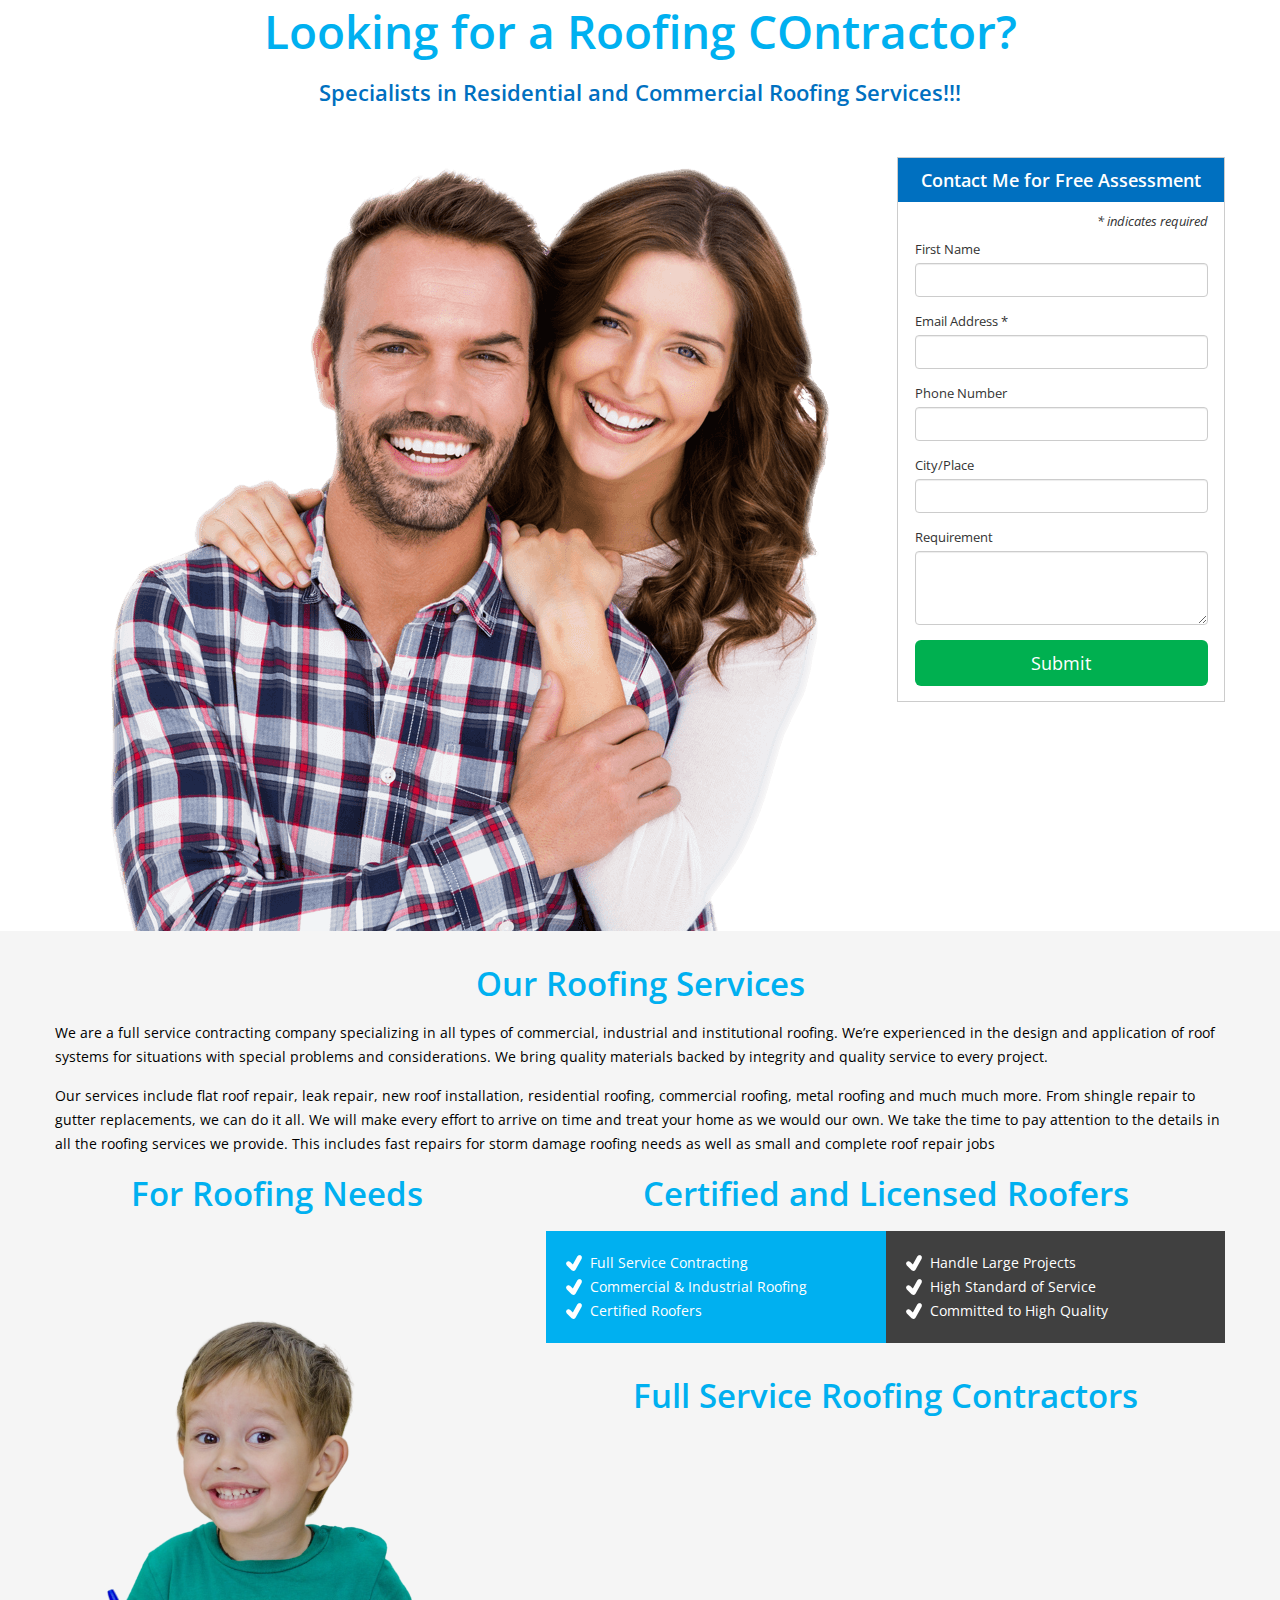
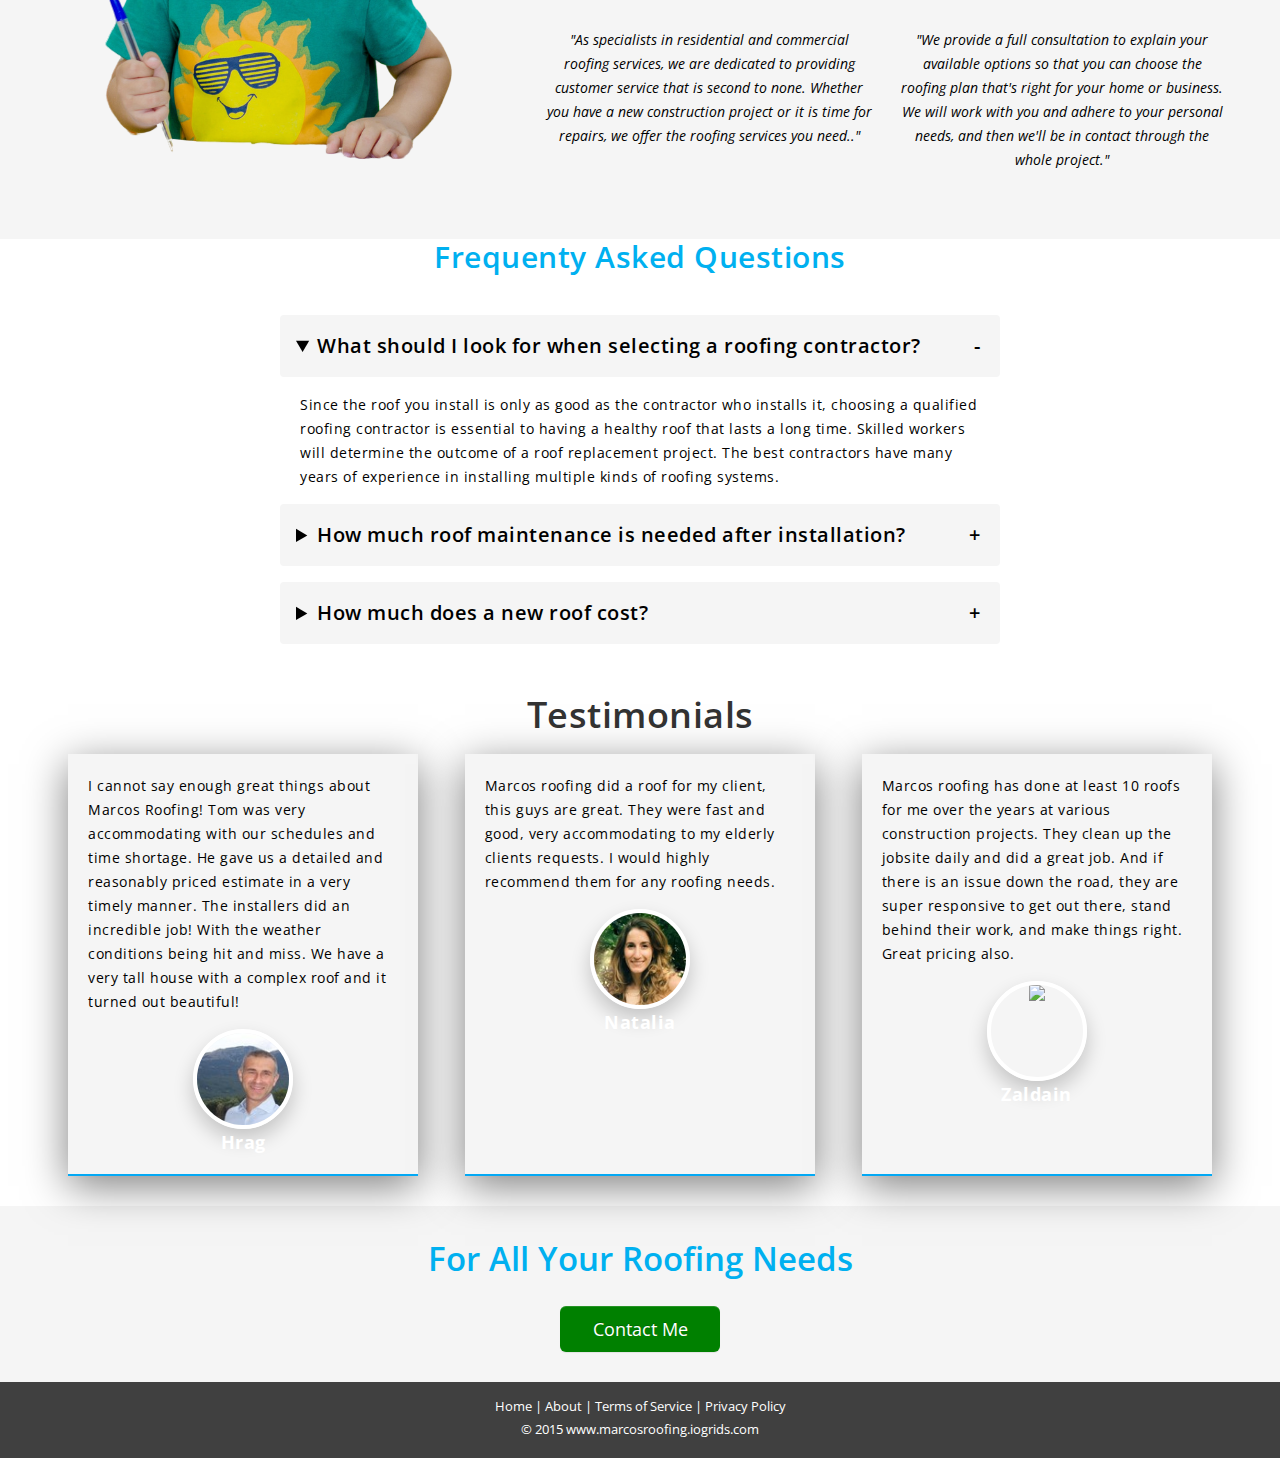
==== commit d143e405: "updates" ====
--- a/static/contact/index.html
+++ b/static/contact/index.html
@@ -57,8 +57,8 @@
 
 		<section class="box01">
 			<div class="page-wrapper">
-				<h1>Is Your 2 Year Old Not Speaking? </h1>
-				<h3>Free Online Speech Screening and Witness Visible Changes in 4 Weeks!!!</h3>
+				<h1>Looking for a Roofing COntractor? </h1>
+				<h3>Specialists in Residential and Commercial Roofing Services!!!</h3>
 				<div class="clearfix"></div>
 				<aside class="img-box"><img src="images/smiling-couple-background.png" /></aside>
 				<aside class="home-form-box">
@@ -264,14 +264,14 @@
 
 		<section class="box04">
 			<div class="page-wrapper">
-				<h1>Online Therapy Service Provider for Children</h1>
+				<h1>For All Your Roofing Needs</h1>
 				<a class="btn" href="#">Contact Me</a>
 				<div class="clearfix"></div>
 			</div>
 		</section>
 		<footer>
 			<div class="page-wrapper">
-				<p><a href="https://annspeech.com">Home</a> | <a href="https://annspeech.com/about">About</a> | <a href="https://annspeech.com/terms-of-service">Terms of Service</a> | <a href="https://annspeech.com/privacy-policy">Privacy Policy</a></p>
+				<p><a href="https://marcosroofing.iogrids.com">Home</a> | <a href="https://marcosroofing.iogrids.com/about">About</a> | <a href="https://marcosroofing.iogrids.com/terms-of-service">Terms of Service</a> | <a href="https://marcosroofing.iogrids.com/privacy-policy">Privacy Policy</a></p>
 				<p>© 2015 www.marcosroofing.iogrids.com </p>
 				<div class="clearfix"></div>
 			</div>
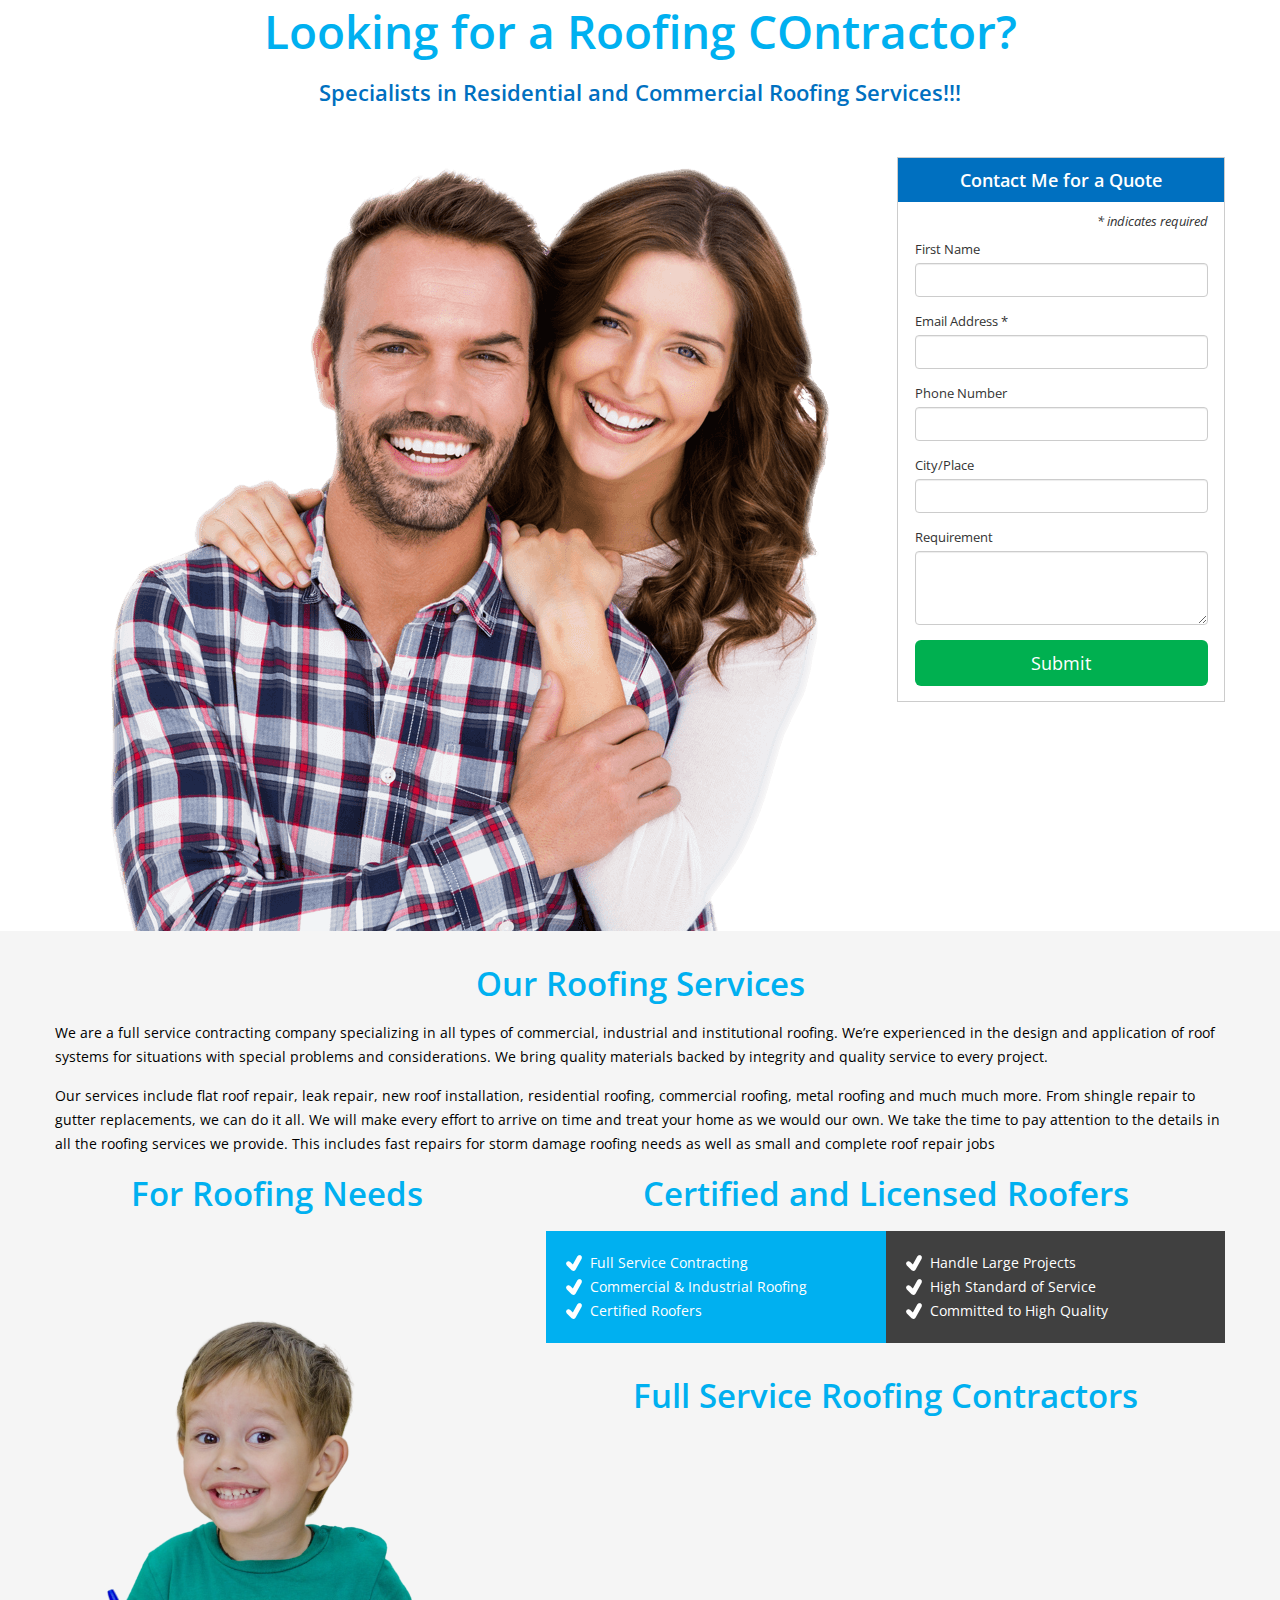
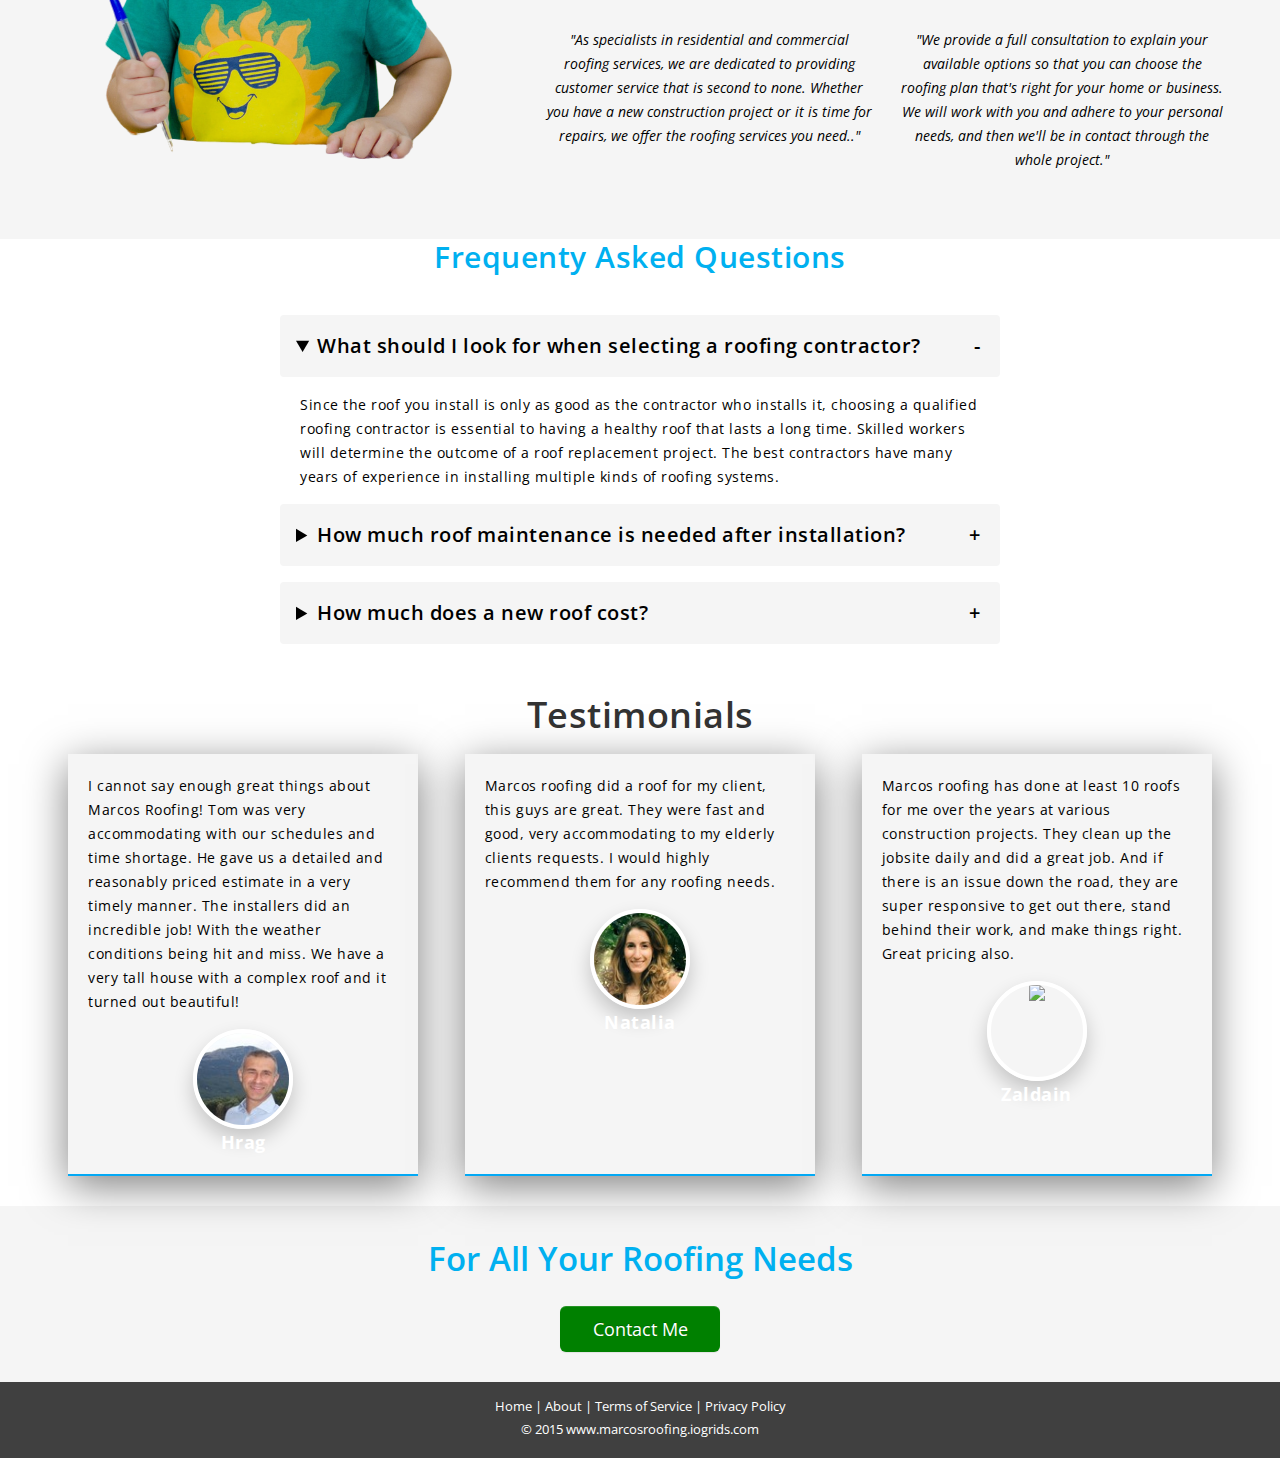
==== commit 6da615bc: "updates" ====
--- a/static/contact/index.html
+++ b/static/contact/index.html
@@ -72,7 +72,7 @@
 							<div class="mauticform-message" id="mauticform_contactusform_message"></div>
 							<div class="mauticform-innerform">
 								<div id="mc_embed_signup_scroll">
-									<h2>Contact Me for Free Assessment</h2>
+									<h2>Contact Me for a Quote</h2>
 									<div class="indicates-required"><span class="asterisk">*</span> indicates required
 									</div>
 									<div class="mc-field-group">
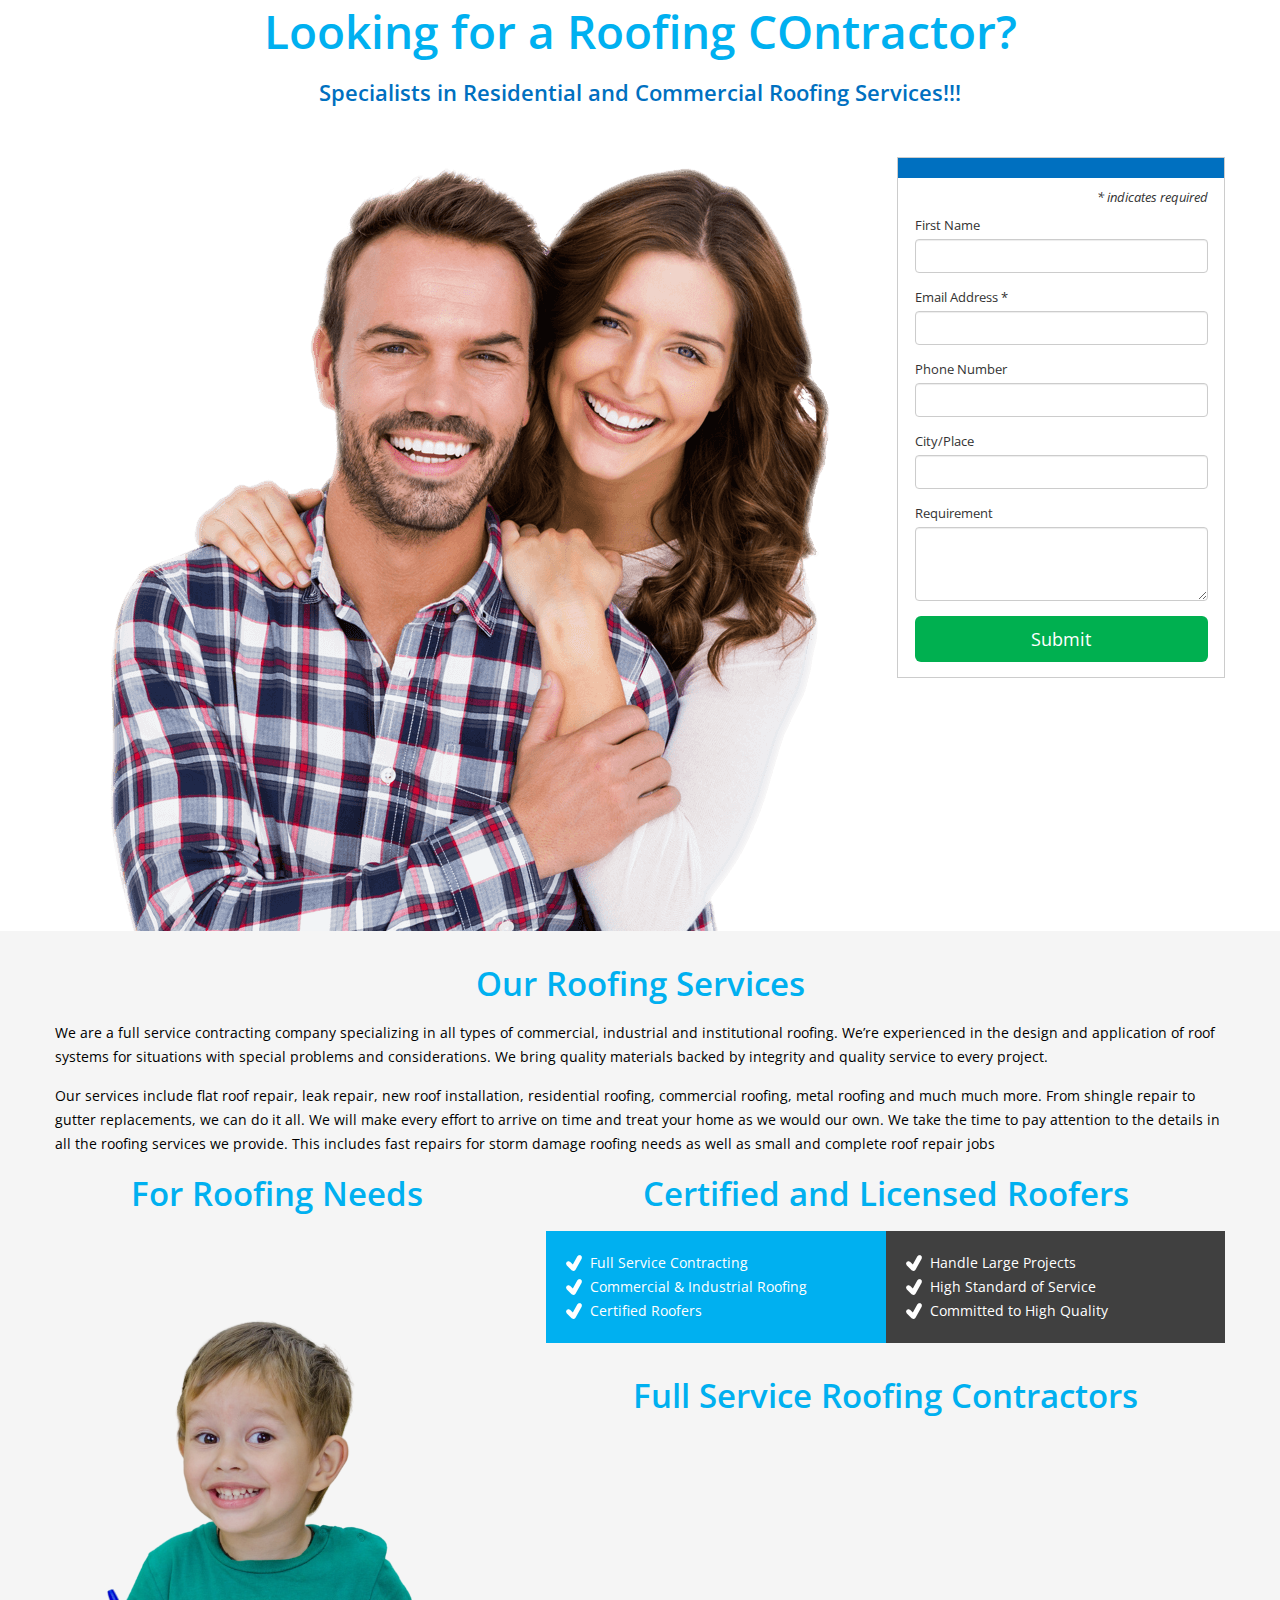
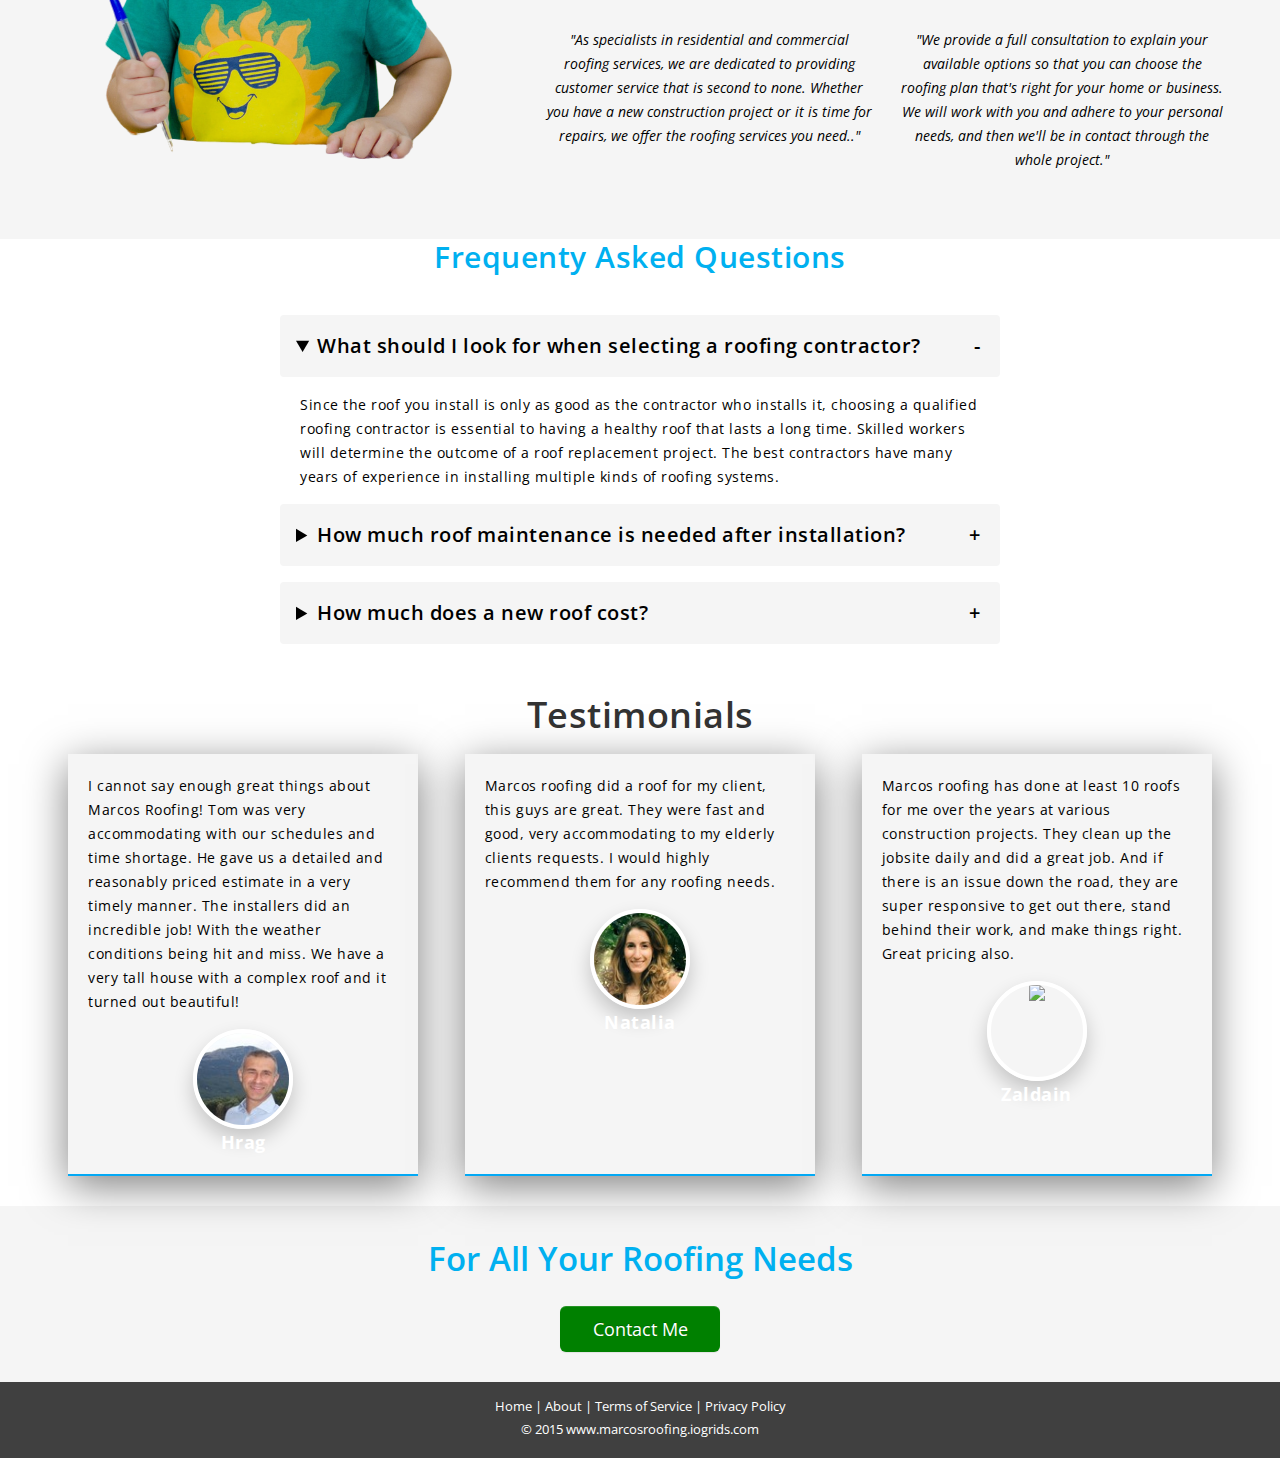
==== commit 13d1f098: "updates" ====
--- a/static/contact/index.html
+++ b/static/contact/index.html
@@ -18,22 +18,23 @@
 		/** This section is only needed once per page if manually copying **/
 		if (typeof MauticSDKLoaded == 'undefined') {
 			var MauticSDKLoaded = true;
-			var head = document.getElementsByTagName('head')[0];
-			var script = document.createElement('script');
-			script.type = 'text/javascript';
-			script.src = 'https://leads.iogrids.com/media/js/mautic-form.js';
-			script.onload = function () {
+			var head            = document.getElementsByTagName('head')[0];
+			var script          = document.createElement('script');
+			script.type         = 'text/javascript';
+			script.src          = 'https://leads.iogrids.com/media/js/mautic-form.js';
+			script.onload       = function() {
 				MauticSDK.onLoad();
 			};
 			head.appendChild(script);
 			var MauticDomain = 'https://leads.iogrids.com';
-			var MauticLang = {
+			var MauticLang   = {
 				'submittingMessage': "Please wait..."
 			}
-		} else if (typeof MauticSDK != 'undefined') {
+		}else if (typeof MauticSDK != 'undefined') {
 			MauticSDK.onLoad();
 		}
 	</script>
+	
 
 <!-- Global site tag (gtag.js) - Google Ads: 944956101 -->
 <script async src="https://www.googletagmanager.com/gtag/js?id=AW-944956101"></script>
@@ -65,40 +66,40 @@
 					<!-- Begin MailChimp Signup Form -->
 					<div id="mc_embed_signup">
 						<form autocomplete="false" role="form" method="post"
-							action="https://leads.iogrids.com/form/submit?formId=1"
-							id="mauticform_contactusformannspeechcom" data-mautic-form="contactusformannspeechcom"
+							action="https://leads.iogrids.com/form/submit?formId=2"
+							id="mauticform_contactusform" data-mautic-form="contactusform"
 							enctype="multipart/form-data">
 							<div class="mauticform-error" id="mauticform_contactusform_error"></div>
-							<div class="mauticform-message" id="mauticform_contactusform_message"></div>
-							<div class="mauticform-innerform">
+        <div class="mauticform-message" id="mauticform_contactusform_message"></div>
+        <div class="mauticform-innerform">
 								<div id="mc_embed_signup_scroll">
-									<h2>Contact Me for a Quote</h2>
+									<h2></h2>
 									<div class="indicates-required"><span class="asterisk">*</span> indicates required
 									</div>
 									<div class="mc-field-group">
 										<label>First Name </label>
-										<input id="mauticform_input_contactusformannspeechcom_first_name"
+										<input id="mauticform_input_contactusform_first_name"
 											name="mauticform[first_name]" value="" type="text">
 									</div>
 									<div class="mc-field-group">
 										<label>Email Address <span class="asterisk">*</span>
 										</label>
-										<input id="mauticform_input_contactusformannspeechcom_email_address"
+										<input id="mauticform_input_contactusform_email_address"
 											name="mauticform[email_address]" value="" type="email">
 									</div>
 									<div class="mc-field-group size1of2">
 										<label>Phone Number </label>
-										<input id="mauticform_input_contactusformannspeechcom_phone_number"
+										<input id="mauticform_input_contactusform_phone_number"
 											name="mauticform[phone_number]" value="" type="tel">
 									</div>
 									<div class="mc-field-group">
 										<label>City/Place </label>
-										<input id="mauticform_input_contactusformannspeechcom_cityplace"
+										<input id="mauticform_input_contactusform_cityplace"
 											name="mauticform[cityplace]" value="" type="text">
 									</div>
 									<div class="mc-field-group">
 										<label>Requirement </label>
-										<textarea id="mauticform_input_contactusformannspeechcom_requirement"
+										<textarea id="mauticform_input_contactusform_requirement"
 											name="mauticform[requirement]">
 </textarea>
 									</div>
@@ -108,16 +109,13 @@
 
 
 										<button type="submit" name="mauticform[submit]"
-											id="mauticform_input_contactusformannspeechcom_submit" value=""
+											id="mauticform_input_contactusform_submit" value=""
 											class="mauticform-button btn btn-default button">Submit</button>
 									</div>
 								</div>
-								<input type="hidden" name="mauticform[formId]"
-									id="mauticform_contactusformannspeechcom_id" value="1">
-								<input type="hidden" name="mauticform[return]"
-									id="mauticform_contactusformannspeechcom_return" value="">
-								<input type="hidden" name="mauticform[formName]"
-									id="mauticform_contactusformannspeechcom_name" value="contactusformannspeechcom">
+								<input type="hidden" name="mauticform[formId]" id="mauticform_contactusform_id" value="2">
+        <input type="hidden" name="mauticform[return]" id="mauticform_contactusform_return" value="">
+        <input type="hidden" name="mauticform[formName]" id="mauticform_contactusform_name" value="contactusform">
 						</form>
 					</div>
 					<!--End mc_embed_signup-->
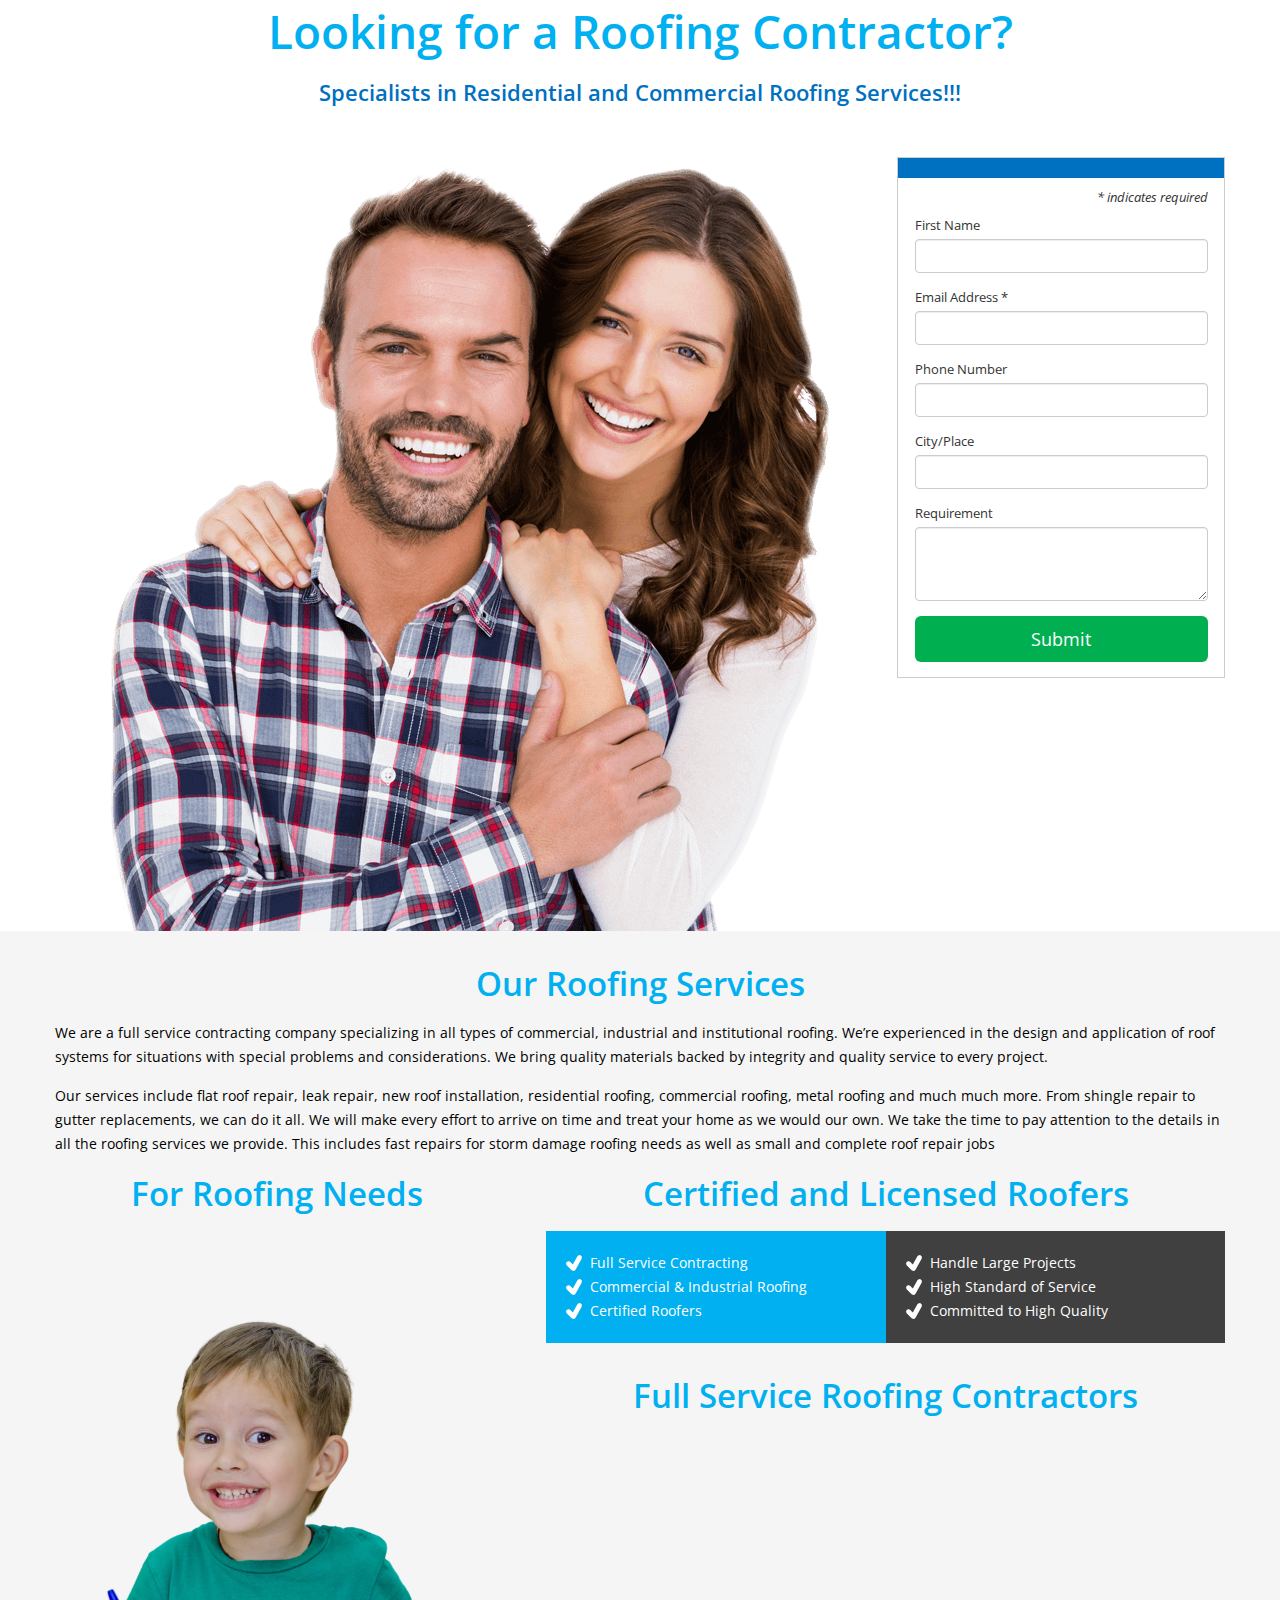
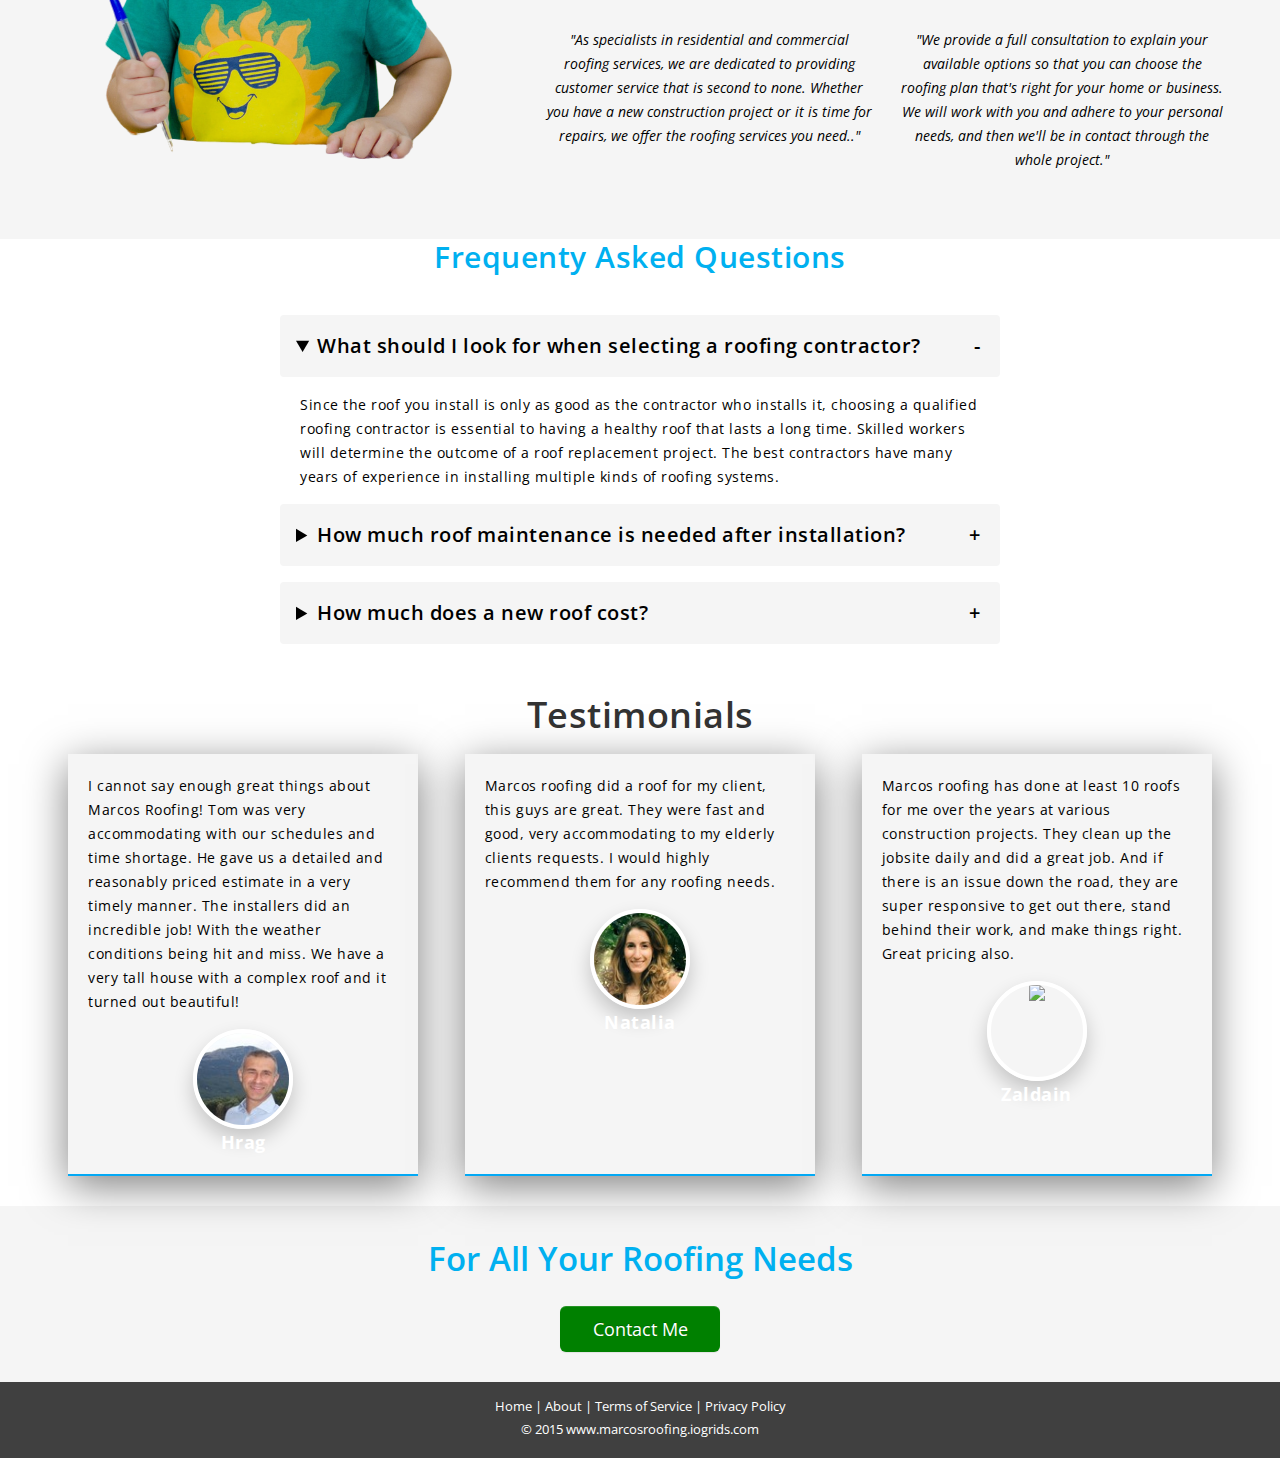
==== commit e6c970b1: "updates" ====
--- a/static/contact/index.html
+++ b/static/contact/index.html
@@ -58,7 +58,7 @@
 
 		<section class="box01">
 			<div class="page-wrapper">
-				<h1>Looking for a Roofing COntractor? </h1>
+				<h1>Looking for a Roofing Contractor? </h1>
 				<h3>Specialists in Residential and Commercial Roofing Services!!!</h3>
 				<div class="clearfix"></div>
 				<aside class="img-box"><img src="images/smiling-couple-background.png" /></aside>
